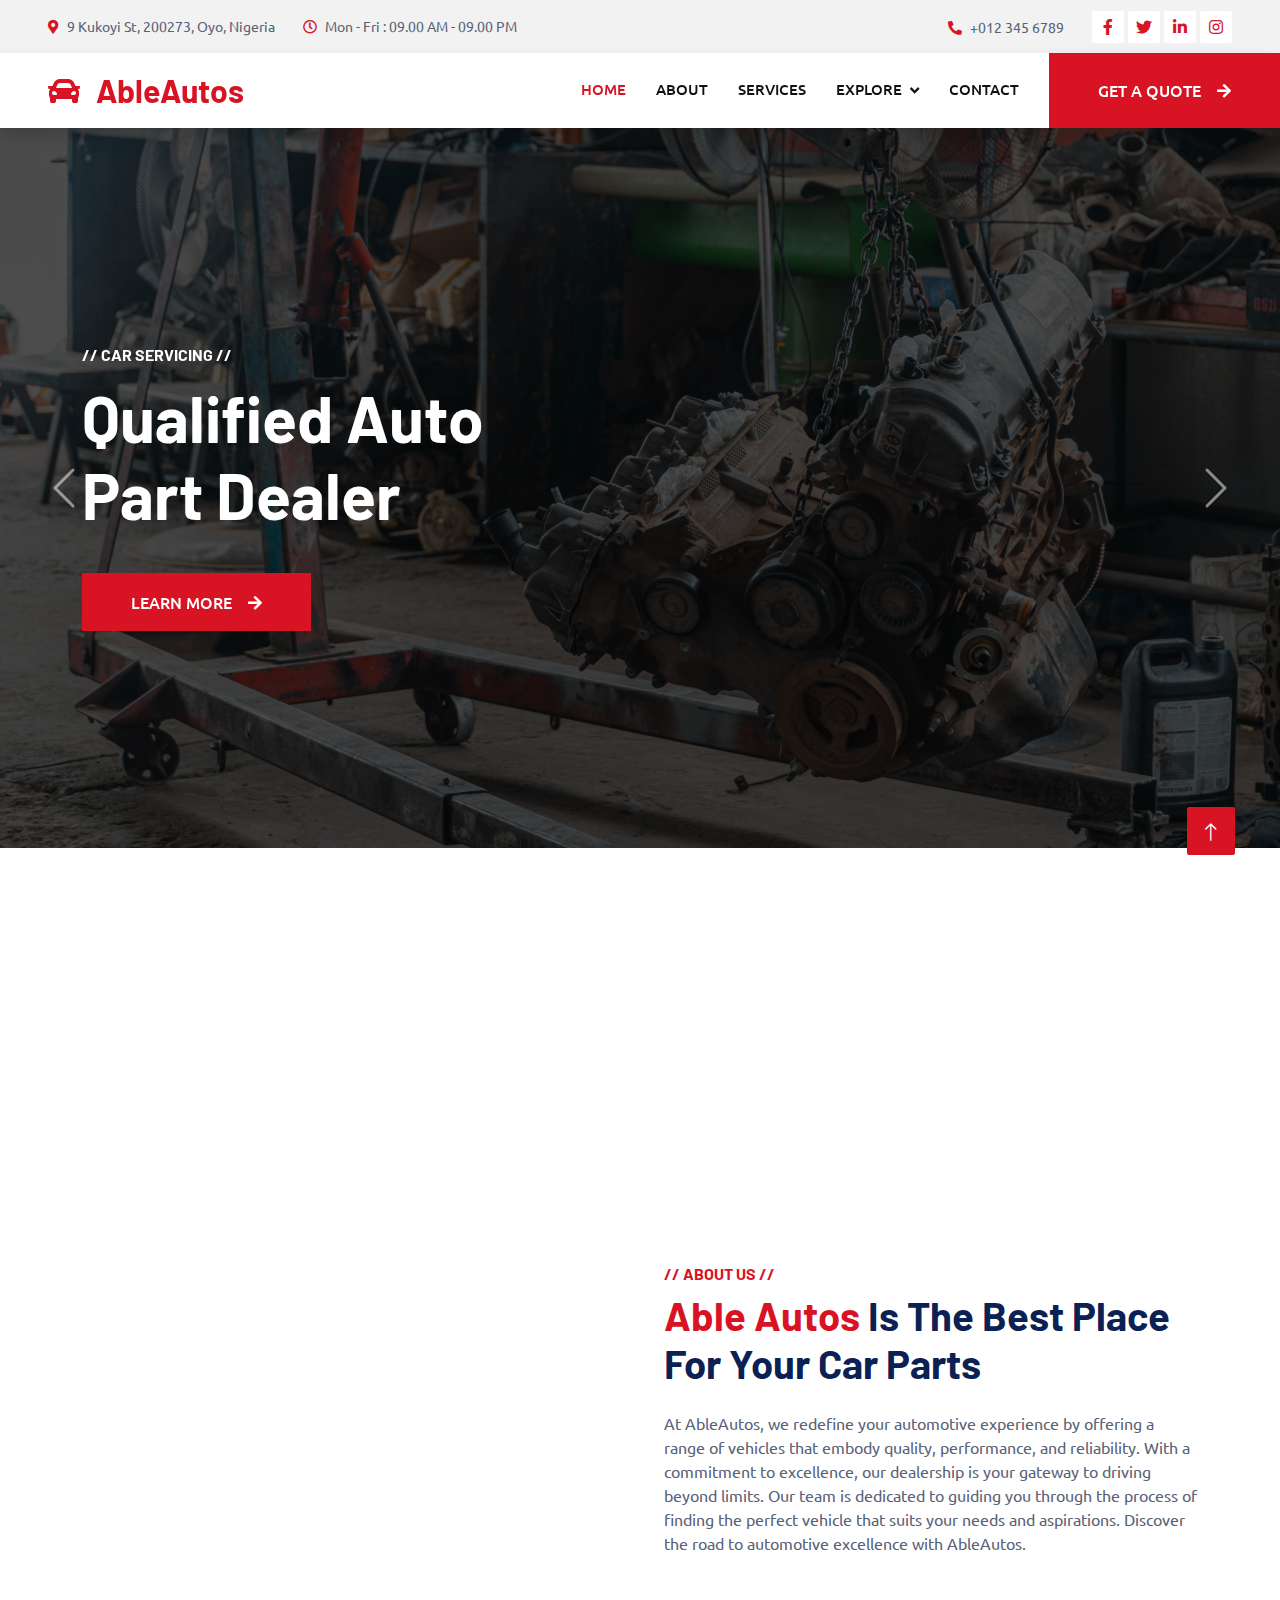
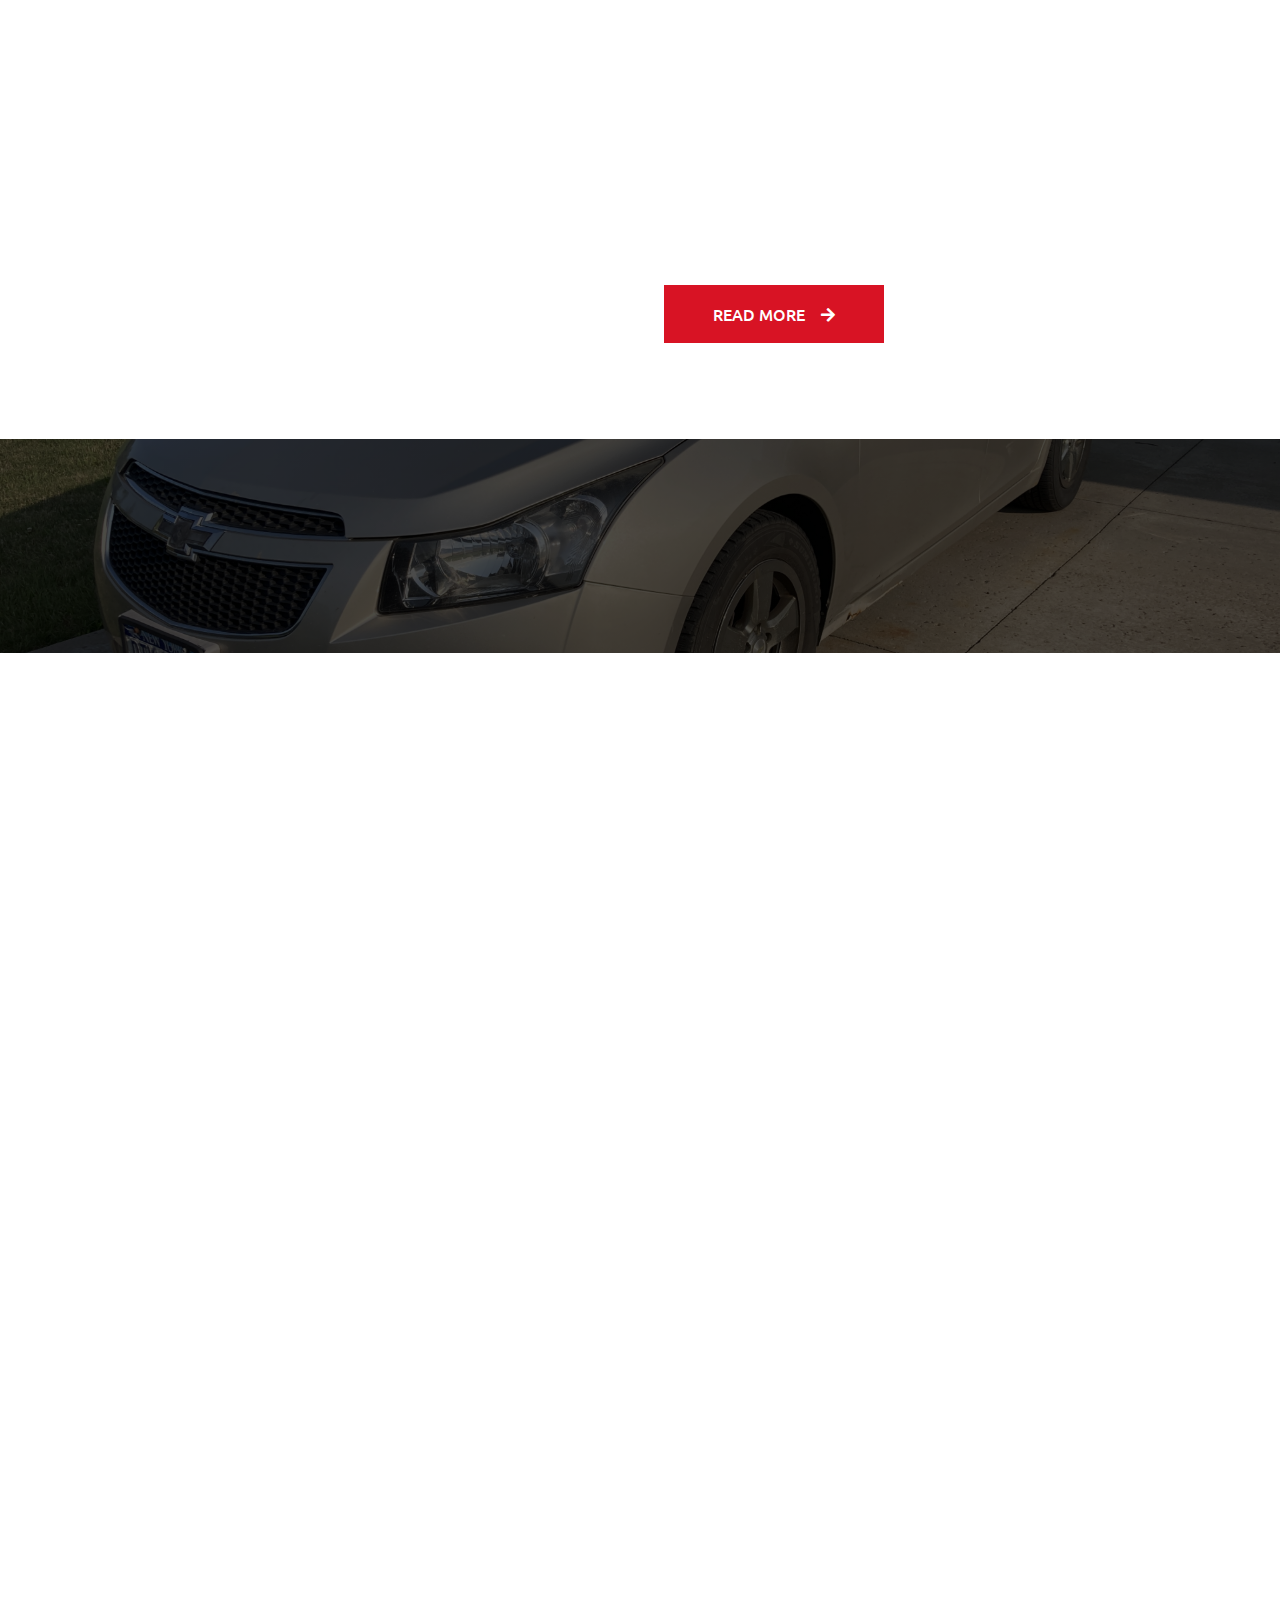
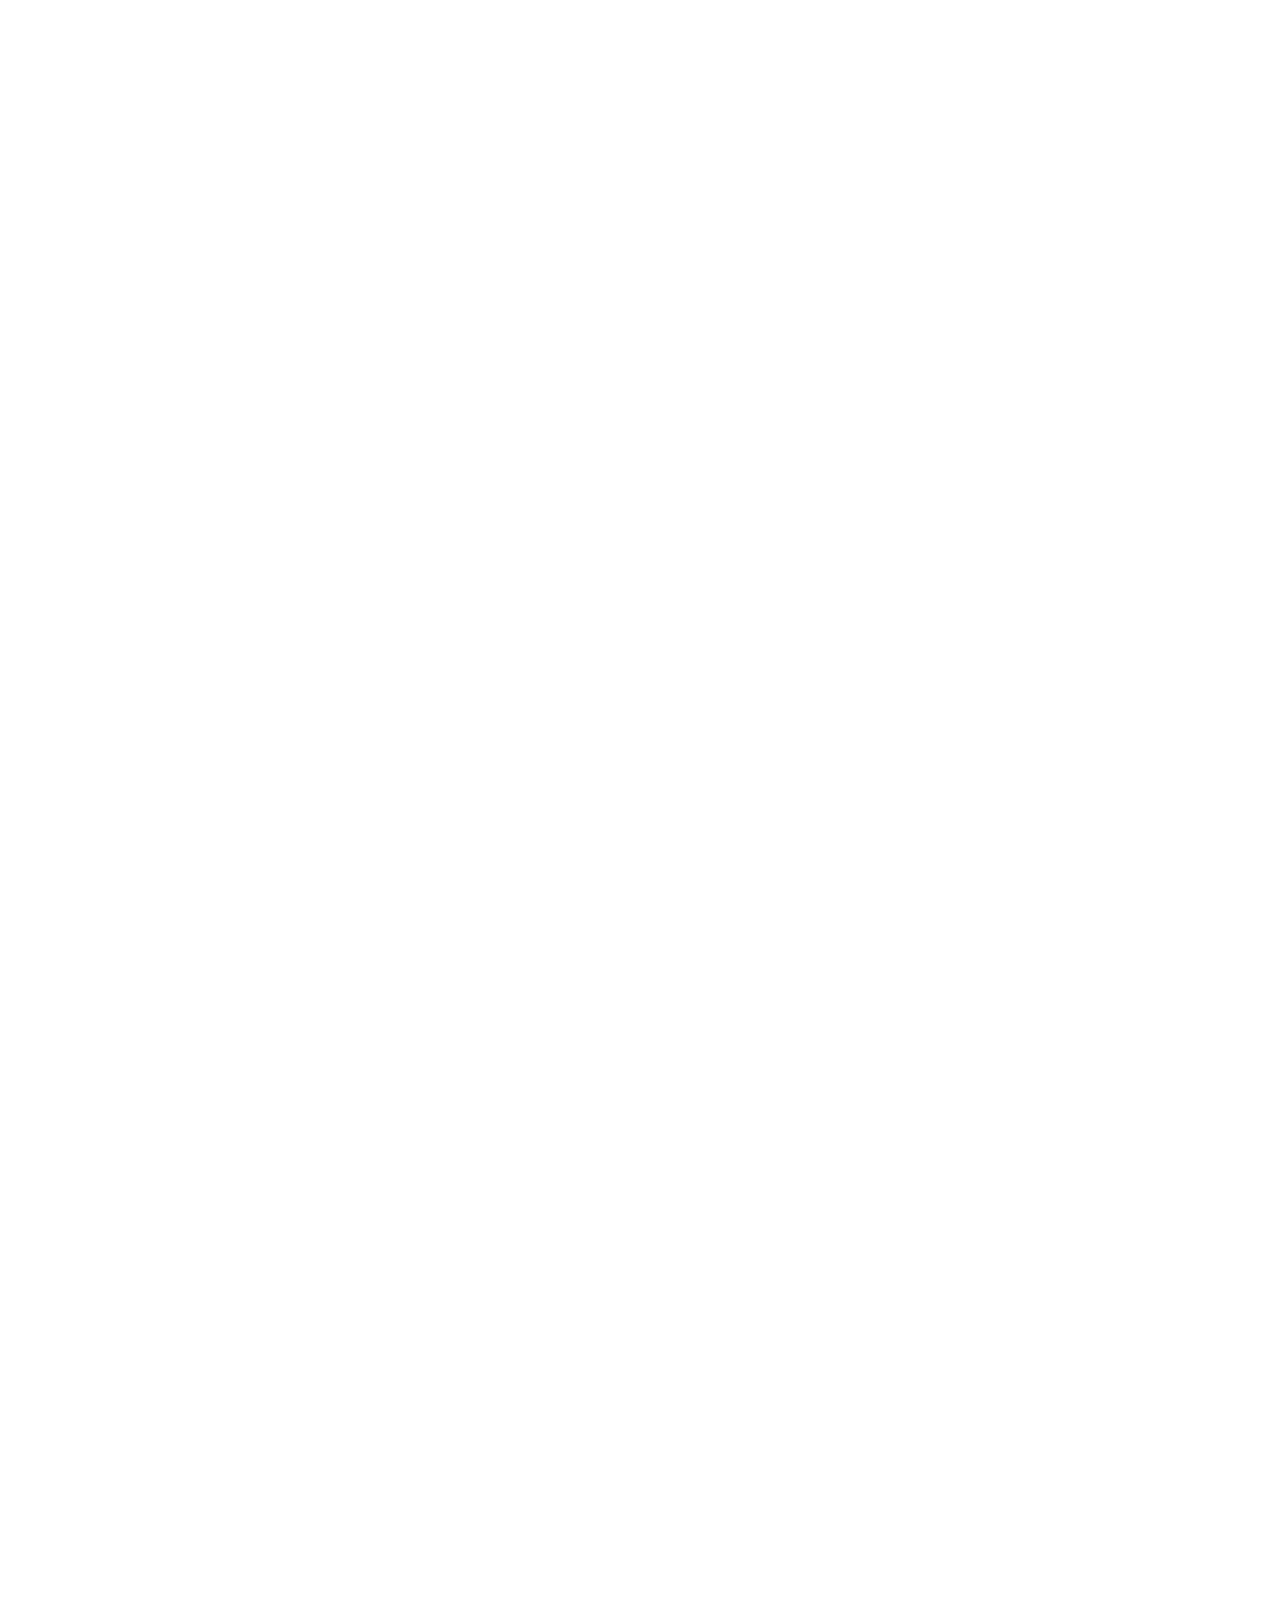
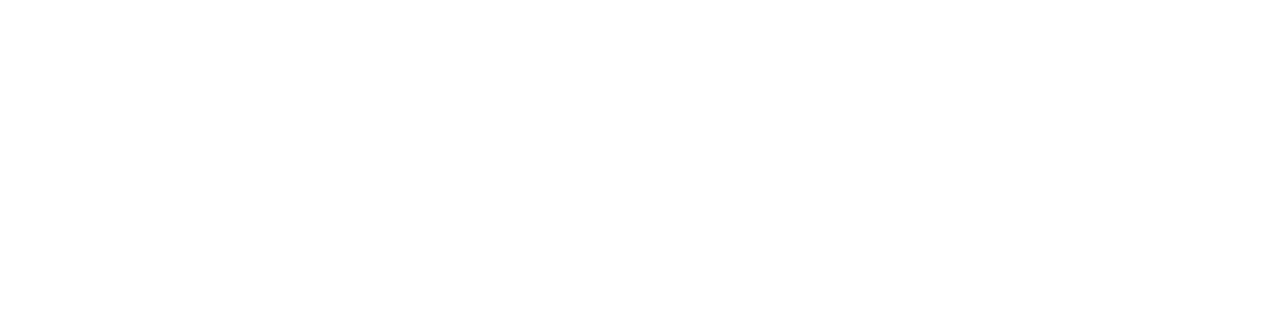
==== index.html @ c2cae6a2 "Changed Phone Number" ====
<!DOCTYPE html>
<html lang="en">

<head>
    <meta charset="utf-8">
    <title>AbleAutos</title>
    <meta content="width=device-width, initial-scale=1.0" name="viewport">
    <meta content="" name="keywords">
    <meta content="" name="description">

    <!-- Favicon -->
    <link href="img/favicon.ico" rel="icon">

    <!-- Google Web Fonts -->
    <link rel="preconnect" href="https://fonts.googleapis.com">
    <link rel="preconnect" href="https://fonts.gstatic.com" crossorigin>
    <link href="https://fonts.googleapis.com/css2?family=Barlow:wght@600;700&family=Ubuntu:wght@400;500&display=swap" rel="stylesheet"> 

    <!-- Icon Font Stylesheet -->
    <link href="https://cdnjs.cloudflare.com/ajax/libs/font-awesome/5.10.0/css/all.min.css" rel="stylesheet">
    <link href="https://cdn.jsdelivr.net/npm/bootstrap-icons@1.4.1/font/bootstrap-icons.css" rel="stylesheet">

    <!-- Libraries Stylesheet -->
    <link href="lib/animate/animate.min.css" rel="stylesheet">
    <link href="lib/owlcarousel/assets/owl.carousel.min.css" rel="stylesheet">
    <link href="lib/tempusdominus/css/tempusdominus-bootstrap-4.min.css" rel="stylesheet" />

    <!-- Customized Bootstrap Stylesheet -->
    <link href="css/bootstrap.min.css" rel="stylesheet">

    <!-- Template Stylesheet -->
    <link href="css/style.css" rel="stylesheet">
</head>

<body>
    <!-- Spinner Start -->
    <div id="spinner" class="show bg-white position-fixed translate-middle w-100 vh-100 top-50 start-50 d-flex align-items-center justify-content-center">
        <div class="spinner-border text-primary" style="width: 3rem; height: 3rem;" role="status">
            <span class="sr-only">Loading...</span>
        </div>
    </div>
    <!-- Spinner End -->


    <!-- Topbar Start -->
    <div class="container-fluid bg-light p-0">
        <div class="row gx-0 d-none d-lg-flex">
            <div class="col-lg-7 px-5 text-start">
                <div class="h-100 d-inline-flex align-items-center py-3 me-4">
                    <small class="fa fa-map-marker-alt text-primary me-2"></small>
                    <small>
9 Kukoyi St, 200273, Oyo, Nigeria</small>
                </div>
                <div class="h-100 d-inline-flex align-items-center py-3">
                    <small class="far fa-clock text-primary me-2"></small>
                    <small>Mon - Fri : 09.00 AM - 09.00 PM</small>
                </div>
            </div>
            <div class="col-lg-5 px-5 text-end">
                <div class="h-100 d-inline-flex align-items-center py-3 me-4">
                    <small class="fa fa-phone-alt text-primary me-2"></small>
                    <small>+012 345 6789</small>
                </div>
                <div class="h-100 d-inline-flex align-items-center">
                    <a class="btn btn-sm-square bg-white text-primary me-1" href=""><i class="fab fa-facebook-f"></i></a>
                    <a class="btn btn-sm-square bg-white text-primary me-1" href=""><i class="fab fa-twitter"></i></a>
                    <a class="btn btn-sm-square bg-white text-primary me-1" href=""><i class="fab fa-linkedin-in"></i></a>
                    <a class="btn btn-sm-square bg-white text-primary me-0" href=""><i class="fab fa-instagram"></i></a>
                </div>
            </div>
        </div>
    </div>
    <!-- Topbar End -->


    <!-- Navbar Start -->
    <nav class="navbar navbar-expand-lg bg-white navbar-light shadow sticky-top p-0">
        <a href="index.html" class="navbar-brand d-flex align-items-center px-4 px-lg-5">
            <h2 class="m-0 text-primary"><i class="fa fa-car me-3"></i>AbleAutos</h2>
        </a>
        <button type="button" class="navbar-toggler me-4" data-bs-toggle="collapse" data-bs-target="#navbarCollapse">
            <span class="navbar-toggler-icon"></span>
        </button>
        <div class="collapse navbar-collapse" id="navbarCollapse">
            <div class="navbar-nav ms-auto p-4 p-lg-0">
                <a href="index.html" class="nav-item nav-link active">Home</a>
                <a href="about.html" class="nav-item nav-link">About</a>
                <a href="service.html" class="nav-item nav-link">Services</a>
                <div class="nav-item dropdown">
                    <a href="#" class="nav-link dropdown-toggle" data-bs-toggle="dropdown">Explore</a>
                    <div class="dropdown-menu fade-up m-0">
                        <a href="booking.html" class="dropdown-item">Booking</a>
                        <a href="team.html" class="dropdown-item">Technicians</a>
                        <a href="testimonial.html" class="dropdown-item">Testimonial</a>
                   <!-- <a href="404.html" class="dropdown-item">404 Page</a> -->
                    </div>
                </div>
                <a href="contact.html" class="nav-item nav-link">Contact</a>
            </div>
            <a href="" class="btn btn-primary py-4 px-lg-5 d-none d-lg-block">Get A Quote<i class="fa fa-arrow-right ms-3"></i></a>
        </div>
    </nav>
    <!-- Navbar End -->


    <!-- Carousel Start -->
    <div class="container-fluid p-0 mb-5">
        <div id="header-carousel" class="carousel slide" data-bs-ride="carousel">
            <div class="carousel-inner">
                <div class="carousel-item active">
                    <img class="w-100" src="img/parts_bg.png" alt="Image">
                    <div class="carousel-caption d-flex align-items-center">
                        <div class="container">
                            <div class="row align-items-center justify-content-center justify-content-lg-start">
                                <div class="col-10 col-lg-7 text-center text-lg-start">
                                    <h6 class="text-white text-uppercase mb-3 animated slideInDown">// Car Servicing //</h6>
                                    <h1 class="display-3 text-white mb-4 pb-3 animated slideInDown">Qualified Auto <br>Part Dealer </h1>
                                    <a href="" class="btn btn-primary py-3 px-5 animated slideInDown">Learn More<i class="fa fa-arrow-right ms-3"></i></a>
                                </div>
                                <div class="col-lg-5 d-none d-lg-flex animated zoomIn">
                                    <!-- <img class="img-fluid" src="img/carousel-1.png" alt=""> -->
                                </div>
                            </div>
                        </div>
                    </div>
                </div>
                <div class="carousel-item">
                    <img class="w-100" src="img/carousel-bg-2.jpg" alt="Image">
                    <div class="carousel-caption d-flex align-items-center">
                        <div class="container">
                            <div class="row align-items-center justify-content-center justify-content-lg-start">
                                <div class="col-10 col-lg-7 text-center text-lg-start">
                                    <h6 class="text-white text-uppercase mb-3 animated slideInDown">// Car Servicing //</h6>
                                    <h1 class="display-3 text-white mb-4 pb-3 animated slideInDown">Get the Best <br> Parts Around Town</h1>
                                    <a href="" class="btn btn-primary py-3 px-5 animated slideInDown">Learn More<i class="fa fa-arrow-right ms-3"></i></a>
                                </div>
                                <div class="col-lg-5 d-none d-lg-flex animated zoomIn">
                                    <!-- <img class="img-fluid" src="img/carousel-2.png" alt=""> -->
                                </div>
                            </div>
                        </div>
                    </div>
                </div>
            </div>
            <button class="carousel-control-prev" type="button" data-bs-target="#header-carousel" data-bs-slide="prev">
                <span class="carousel-control-prev-icon" aria-hidden="true"></span>
                <span class="visually-hidden">Previous</span>
            </button>
            <button class="carousel-control-next" type="button" data-bs-target="#header-carousel"
                data-bs-slide="next">
                <span class="carousel-control-next-icon" aria-hidden="true"></span>
                <span class="visually-hidden">Next</span>
            </button>
        </div>
    </div>
    <!-- Carousel End -->


    <!-- Service Start -->
    <div class="container-xxl py-5">
        <div class="container">
            <div class="row g-4">
                <div class="col-lg-4 col-md-6 wow fadeInUp" data-wow-delay="0.1s">
                    <div class="d-flex py-5 px-4">
                        <i class="fa fa-certificate fa-3x text-primary flex-shrink-0"></i>
                        <div class="ps-4">
                            <h5 class="mb-3">Top-Quality Parts</h5>
                            <p>Top-quality parts curated for automotive excellence.</p>
                            <!-- <a class="text-secondary border-bottom" href="">Read More</a> -->
                        </div>
                    </div>
                </div>
                <div class="col-lg-4 col-md-6 wow fadeInUp" data-wow-delay="0.3s">
                    <div class="d-flex bg-light py-5 px-4">
                        <i class="fa fa-users-cog fa-3x text-primary flex-shrink-0"></i>
                        <div class="ps-4">
                            <h5 class="mb-3">Professional Craftsmen</h5>
                            <p>Professional craftsmen are dedicated to providing expert service</p>
                            <!-- <a class="text-secondary border-bottom" href="">Read More</a> -->
                        </div>
                    </div>
                </div>
                <div class="col-lg-4 col-md-6 wow fadeInUp" data-wow-delay="0.5s">
                    <div class="d-flex py-5 px-4">
                        <i class="fa fa-tools fa-3x text-primary flex-shrink-0"></i>
                        <div class="ps-4">
                            <h5 class="mb-3">Unparalleled Value</h5>
                            <p>Receive unparalleled value for all your automotive needs</p>
                            <!-- <a class="text-secondary border-bottom" href="">Read More</a> -->
                        </div>
                    </div>
                </div>
            </div>
        </div>
    </div>
    <!-- Service End -->


    <!-- About Start -->
    <div class="container-xxl py-5">
        <div class="container">
            <div class="row g-5">
                <div class="col-lg-6 pt-4" style="min-height: 400px;">
                    <div class="position-relative h-100 wow fadeIn" data-wow-delay="0.1s">
                        <img class="position-absolute img-fluid w-100 h-100" src="img/about.png" style="object-fit: cover;" alt="">
                        <!-- <div class="position-absolute top-0 end-0 mt-n4 me-n4 py-4 px-5" style="background: rgba(0, 0, 0, .08);">
                            <h1 class="display-4 text-white mb-0"> <span class="fs-4"> 10 Years</span></h1>
                            <h4 class="text-white">Experience</h4>
                        </div> -->
                    </div>
                </div>
                <div class="col-lg-6">
                    <h6 class="text-primary text-uppercase">// About Us //</h6>
                    <h1 class="mb-4"><span class="text-primary">Able Autos</span> Is The Best Place For Your Car Parts</h1>
                    <p class="mb-4">
                        At AbleAutos, we redefine your automotive experience by offering a range of vehicles that embody quality,
                         performance, and reliability. With a commitment to excellence, our dealership is your gateway to driving
                          beyond limits. Our team is dedicated to guiding you through the process of finding the perfect vehicle 
                          that suits your needs and aspirations. 
                        Discover the road to automotive excellence with AbleAutos.
                    </p>
                    <div class="row g-4 mb-3 pb-3">
                        <div class="col-12 wow fadeIn" data-wow-delay="0.1s">
                            <div class="d-flex">
                                <div class="bg-light d-flex flex-shrink-0 align-items-center justify-content-center mt-1" style="width: 45px; height: 45px;">
                                    <span class="fw-bold text-secondary">01</span>
                                </div>
                                <div class="ps-3">
                                    <h6>AbleAutos: Where Quality Meets Performance</h6>
                                    <span>At AbleAutos, we're the intersection where exceptional quality seamlessly blends with high-performance vehicles</span>
                                </div>
                            </div>
                        </div>
                        <div class="col-12 wow fadeIn" data-wow-delay="0.3s">
                            <div class="d-flex">
                                <div class="bg-light d-flex flex-shrink-0 align-items-center justify-content-center mt-1" style="width: 45px; height: 45px;">
                                    <span class="fw-bold text-secondary">02</span>
                                </div>
                                <div class="ps-3">
                                    <h6>Experience Automotive Ingenuity at AbleAutos</h6>
                                    <span>Discover unparalleled automotive ingenuity and innovation when you choose AbleAutos</span>
                                </div>
                            </div>
                        </div>
                        <div class="col-12 wow fadeIn" data-wow-delay="0.5s">
                            <div class="d-flex">
                                <div class="bg-light d-flex flex-shrink-0 align-items-center justify-content-center mt-1" style="width: 45px; height: 45px;">
                                    <span class="fw-bold text-secondary">03</span>
                                </div>
                                <div class="ps-3">
                                    <h6>Drive Beyond Limits with AbleAutos</h6>
                                    <span>Elevate your driving experience and transcend boundaries with AbleAutos by your side.</span>
                                </div>
                            </div>
                        </div>
                    </div>
                    <a href="./service.html" class="btn btn-primary py-3 px-5">Read More<i class="fa fa-arrow-right ms-3"></i></a>
                </div>
            </div>
        </div>
    </div>
    <!-- About End -->


    <!-- Fact Start -->
    <div class="container-fluid fact bg-dark my-5 py-5">
        <div class="container">
            <div class="row g-4">
                <div class="col-md- 6 col-lg-3 text-center wow fadeIn" data-wow-delay="0.1s">
                    <i class="fa fa-check fa-2x text-white mb-3"></i>
                    <h2 class="text-white mb-2" data-toggle="counter-up">10</h2>
                    <p class="text-white mb-0">Years Experience</p>
                </div>
                <div class="col-md-6 col-lg-3 text-center wow fadeIn" data-wow-delay="0.3s">
                    <i class="fa fa-users-cog fa-2x text-white mb-3"></i>
                    <h2 class="text-white mb-2" data-toggle="counter-up">4</h2>
                    <p class="text-white mb-0">Expert Technicians</p>
                </div>
                <div class="col-md-6 col-lg-3 text-center wow fadeIn" data-wow-delay="0.5s">
                    <i class="fa fa-users fa-2x text-white mb-3"></i>
                    <h2 class="text-white mb-2" data-toggle="counter-up">234</h2>
                    <p class="text-white mb-0">Satisfied Clients</p>
                </div>
                <div class="col-md-6 col-lg-3 text-center wow fadeIn" data-wow-delay="0.7s">
                    <i class="fa fa-car fa-2x text-white mb-3"></i>
                    <h2 class="text-white mb-2" data-toggle="counter-up">200</h2>
                    <p class="text-white mb-0">Available Parts</p>
                </div>
            </div>
        </div>
    </div>
    <!-- Fact End -->


    <!-- Service Start -->
    <div class="container-xxl service py-5">
        <div class="container">
            <div class="text-center wow fadeInUp" data-wow-delay="0.1s">
                <h6 class="text-primary text-uppercase">// Our Services //</h6>
                <h1 class="mb-5">Explore Our Services</h1>
            </div>
            <div class="row g-4 wow fadeInUp" data-wow-delay="0.3s">
                <div class="col-lg-4">
                    <div class="nav w-100 nav-pills me-4">
                        <button class="nav-link w-100 d-flex align-items-center text-start p-4 mb-4 active" data-bs-toggle="pill" data-bs-target="#tab-pane-1" type="button">
                            <i class="fa fa-car-side fa-2x me-3"></i>
                            <h4 class="m-0">Comprehensive Parts Inventory</h4>
                        </button>
                        <button class="nav-link w-100 d-flex align-items-center text-start p-4 mb-4" data-bs-toggle="pill" data-bs-target="#tab-pane-2" type="button">
                            <i class="fa fa-car fa-2x me-3"></i>
                            <h4 class="m-0">Expert Consultation</h4>
                        </button>
                        <button class="nav-link w-100 d-flex align-items-center text-start p-4 mb-4" data-bs-toggle="pill" data-bs-target="#tab-pane-3" type="button">
                            <i class="fa fa-cog fa-2x me-3"></i>
                            <h4 class="m-0">Fast and Reliable Delivery</h4>
                        </button>
                        <button class="nav-link w-100 d-flex align-items-center text-start p-4 mb-0" data-bs-toggle="pill" data-bs-target="#tab-pane-4" type="button">
                            <i class="fa fa-oil-can fa-2x me-3"></i>
                            <h4 class="m-0">Installation Support</h4>
                        </button>
                    </div>
                </div>
                <div class="col-lg-8">
                    <div class="tab-content w-100">
                        <div class="tab-pane fade show active" id="tab-pane-1">
                            <div class="row g-4">
                                <div class="col-md-6" style="min-height: 350px;">
                                    <div class="position-relative h-100">
                                        <img class="position-absolute img-fluid w-100 h-100" src="img/service-1.jpg"
                                            style="object-fit: cover;" alt="">
                                    </div>
                                </div>
                                <div class="col-md-6">
                                    <h3 class="mb-3">Over 10 years Dealing with Comprehensive Auto Parts</h3>
                                    <p><i class="fa fa-check text-success me-3"></i>Wide range of auto parts available for various makes and models.
                                        
                                        </p>
                                    <p><i class="fa fa-check text-success me-3"></i>Quality-tested components to ensure reliability and performance.
                                  </p>
                                    <p><i class="fa fa-check text-success me-3"></i>      Accessories and replacement parts to meet diverse automotive needs.</p>
                                    <a href="" class="btn btn-primary py-3 px-5 mt-3">Read More<i class="fa fa-arrow-right ms-3"></i></a>
                                </div>
                            </div>
                        </div>
                        <div class="tab-pane fade" id="tab-pane-2">
                            <div class="row g-4">
                                <div class="col-md-6" style="min-height: 350px;">
                                    <div class="position-relative h-100">
                                        <img class="position-absolute img-fluid w-100 h-100" src="img/service-2.jpg"
                                            style="object-fit: cover;" alt="">
                                    </div>
                                </div>
                                <div class="col-md-6">
                                    <h3 class="mb-3">Over 10 Years Of Experience In Auto Servicing</h3>
                                    
                                    <p><i class="fa fa-check text-success me-3"></i>Knowledgeable staff ready to assist in choosing the right parts</p>
                                    <p><i class="fa fa-check text-success me-3"></i>Personalized recommendations based on your vehicle and requirements.</p>
                                    <p><i class="fa fa-check text-success me-3"></i>Clear explanations to help you make informed decisions.</p>
                                    <a href="" class="btn btn-primary py-3 px-5 mt-3">Read More<i class="fa fa-arrow-right ms-3"></i></a>
                                </div>
                            </div>
                        </div>
                        <div class="tab-pane fade" id="tab-pane-3">
                            <div class="row g-4">
                                <div class="col-md-6" style="min-height: 350px;">
                                    <div class="position-relative h-100">
                                        <img class="position-absolute img-fluid w-100 h-100" src="img/service-3.jpg"
                                            style="object-fit: cover;" alt="">
                                    </div>
                                </div>
                                <div class="col-md-6">
                                    <h3 class="mb-3">Best and Reliable Delivery Services</h3>
                                  
                                    <p><i class="fa fa-check text-success me-3"></i>Swift and efficient order processing for minimal wait times.</p>
                                    <p><i class="fa fa-check text-success me-3"></i> Secure packaging to ensure parts arrive in pristine condition.</p>
                                    <p><i class="fa fa-check text-success me-3"></i>Multiple delivery options to suit your convenience.</p>
                                    <a href="" class="btn btn-primary py-3 px-5 mt-3">Read More<i class="fa fa-arrow-right ms-3"></i></a>
                                </div>
                            </div>
                        </div>
                        <div class="tab-pane fade" id="tab-pane-4">
                            <div class="row g-4">
                                <div class="col-md-6" style="min-height: 350px;">
                                    <div class="position-relative h-100">
                                        <img class="position-absolute img-fluid w-100 h-100" src="img/service-4.jpg"
                                            style="object-fit: cover;" alt="">
                                    </div>
                                </div>
                                <div class="col-md-6">
                                    <h3 class="mb-3">Get Access to Skilled Technicians For Easily Installation</h3>

                                    <p><i class="fa fa-check text-success me-3"></i>Access to skilled technicians for accurate part installation.</p>
                                    <p><i class="fa fa-check text-success me-3"></i>Guidance on proper installation techniques to ensure functionality.</p>
                                    <p><i class="fa fa-check text-success me-3"></i>Troubleshooting assistance to address any installation-related issues.</p>
                                    <a href="" class="btn btn-primary py-3 px-5 mt-3">Read More<i class="fa fa-arrow-right ms-3"></i></a>
                                </div>
                            </div>
                        </div>
                    </div>
                </div>
            </div>
        </div>
    </div>
    <!-- Service End -->


    <!-- Booking Start -->
    <div class="container-fluid bg-secondary booking my-5 wow fadeInUp" data-wow-delay="0.1s">
        <div class="container">
            <div class="row gx-5">
                <div class="col-lg-6 py-5">
                    <div class="py-5">
                        <h1 class="text-white mb-4">Distinguished Auto Parts Shop</h1>
                        <p class="text-white mb-0">Welcome to our distinguished auto parts shop, where your vehicle's needs meet unmatched quality and expertise. Explore a comprehensive selection of top-tier components that ensure peak performance and reliability. Our knowledgeable team is dedicated to providing personalized assistance, guiding you toward the perfect parts solutions for your automotive requirements. Elevate your driving experience with our exceptional products and service.</p>
                    </div>
                </div>
                <div class="col-lg-6">
                    <div class="bg-primary h-100 d-flex flex-column justify-content-center text-center p-5 wow zoomIn" data-wow-delay="0.6s">
                        <h1 class="text-white mb-4">Contact Us</h1>
                        <form>
                            <div class="row g-3">
                                <div class="col-12 col-sm-6">
                                    <input type="text" class="form-control border-0" placeholder="Your Name" style="height: 55px;">
                                </div>
                                <div class="col-12 col-sm-6">
                                    <input type="email" class="form-control border-0" placeholder="Your Email" style="height: 55px;">
                                </div>
                                
                                <div class="col-12">
                                    <textarea class="form-control border-0" placeholder="Special Request"></textarea>
                                </div>
                                <div class="col-12">
                                    <button class="btn btn-secondary w-100 py-3" type="submit">Contact Now</button>
                                </div>
                            </div>
                        </form>
                    </div>
                </div>
            </div>
        </div>
    </div>
    <!-- Booking End -->


    <!-- Team Start -->
    <div class="container-xxl py-5">
        <div class="container">
            <div class="text-center wow fadeInUp" data-wow-delay="0.1s">
                <h6 class="text-primary text-uppercase">// Our Technicians //</h6>
                <h1 class="mb-5">Our Expert Technicians</h1>
            </div>
            <div class="row g-4">
                <div class="col-lg-3 col-md-6 wow fadeInUp" data-wow-delay="0.1s">
                    <div class="team-item">
                        <div class="position-relative overflow-hidden">
                            <img class="img-fluid" src="img/team-1.jpg" alt="">
                            <div class="team-overlay position-absolute start-0 top-0 w-100 h-100">
                                <a class="btn btn-square mx-1" href=""><i class="fab fa-facebook-f"></i></a>
                                <a class="btn btn-square mx-1" href=""><i class="fab fa-twitter"></i></a>
                                <a class="btn btn-square mx-1" href=""><i class="fab fa-instagram"></i></a>
                            </div>
                        </div>
                        <div class="bg-light text-center p-4">
                            <h5 class="fw-bold mb-0">Full Name</h5>
                            <small>Designation</small>
                        </div>
                    </div>
                </div>
                <div class="col-lg-3 col-md-6 wow fadeInUp" data-wow-delay="0.3s">
                    <div class="team-item">
                        <div class="position-relative overflow-hidden">
                            <img class="img-fluid" src="img/team-2.jpg" alt="">
                            <div class="team-overlay position-absolute start-0 top-0 w-100 h-100">
                                <a class="btn btn-square mx-1" href=""><i class="fab fa-facebook-f"></i></a>
                                <a class="btn btn-square mx-1" href=""><i class="fab fa-twitter"></i></a>
                                <a class="btn btn-square mx-1" href=""><i class="fab fa-instagram"></i></a>
                            </div>
                        </div>
                        <div class="bg-light text-center p-4">
                            <h5 class="fw-bold mb-0">Full Name</h5>
                            <small>Designation</small>
                        </div>
                    </div>
                </div>
                <div class="col-lg-3 col-md-6 wow fadeInUp" data-wow-delay="0.5s">
                    <div class="team-item">
                        <div class="position-relative overflow-hidden">
                            <img class="img-fluid" src="img/team-3.jpg" alt="">
                            <div class="team-overlay position-absolute start-0 top-0 w-100 h-100">
                                <a class="btn btn-square mx-1" href=""><i class="fab fa-facebook-f"></i></a>
                                <a class="btn btn-square mx-1" href=""><i class="fab fa-twitter"></i></a>
                                <a class="btn btn-square mx-1" href=""><i class="fab fa-instagram"></i></a>
                            </div>
                        </div>
                        <div class="bg-light text-center p-4">
                            <h5 class="fw-bold mb-0">Full Name</h5>
                            <small>Designation</small>
                        </div>
                    </div>
                </div>
                <div class="col-lg-3 col-md-6 wow fadeInUp" data-wow-delay="0.7s">
                    <div class="team-item">
                        <div class="position-relative overflow-hidden">
                            <img class="img-fluid" src="img/team-4.jpg" alt="">
                            <div class="team-overlay position-absolute start-0 top-0 w-100 h-100">
                                <a class="btn btn-square mx-1" href=""><i class="fab fa-facebook-f"></i></a>
                                <a class="btn btn-square mx-1" href=""><i class="fab fa-twitter"></i></a>
                                <a class="btn btn-square mx-1" href=""><i class="fab fa-instagram"></i></a>
                            </div>
                        </div>
                        <div class="bg-light text-center p-4">
                            <h5 class="fw-bold mb-0">Full Name</h5>
                            <small>Designation</small>
                        </div>
                    </div>
                </div>
            </div>
        </div>
    </div>
    <!-- Team End -->


    <!-- Testimonial Start -->
    <div class="container-xxl py-5 wow fadeInUp" data-wow-delay="0.1s">
        <div class="container">
            <div class="text-center">
                <h6 class="text-primary text-uppercase">// Testimonial //</h6>
                <h1 class="mb-5">Our Clients Say!</h1>
            </div>
            <div class="owl-carousel testimonial-carousel position-relative">
                <div class="testimonial-item text-center">
                    <img class="bg-light rounded-circle p-2 mx-auto mb-3" src="img/testimonial-1.jpg" style="width: 80px; height: 80px;">
                    <h5 class="mb-0">Client Name</h5>
                    <p>Profession</p>
                    <div class="testimonial-text bg-light text-center p-4">
                    <p class="mb-0">Tempor erat elitr rebum at clita. Diam dolor diam ipsum sit diam amet diam et eos. Clita erat ipsum et lorem et sit.</p>
                    </div>
                </div>
                <div class="testimonial-item text-center">
                    <img class="bg-light rounded-circle p-2 mx-auto mb-3" src="img/testimonial-2.jpg" style="width: 80px; height: 80px;">
                    <h5 class="mb-0">Client Name</h5>
                    <p>Profession</p>
                    <div class="testimonial-text bg-light text-center p-4">
                    <p class="mb-0">Tempor erat elitr rebum at clita. Diam dolor diam ipsum sit diam amet diam et eos. Clita erat ipsum et lorem et sit.</p>
                    </div>
                </div>
                <div class="testimonial-item text-center">
                    <img class="bg-light rounded-circle p-2 mx-auto mb-3" src="img/testimonial-3.jpg" style="width: 80px; height: 80px;">
                    <h5 class="mb-0">Client Name</h5>
                    <p>Profession</p>
                    <div class="testimonial-text bg-light text-center p-4">
                    <p class="mb-0">Tempor erat elitr rebum at clita. Diam dolor diam ipsum sit diam amet diam et eos. Clita erat ipsum et lorem et sit.</p>
                    </div>
                </div>
                <div class="testimonial-item text-center">
                    <img class="bg-light rounded-circle p-2 mx-auto mb-3" src="img/testimonial-4.jpg" style="width: 80px; height: 80px;">
                    <h5 class="mb-0">Client Name</h5>
                    <p>Profession</p>
                    <div class="testimonial-text bg-light text-center p-4">
                    <p class="mb-0">Tempor erat elitr rebum at clita. Diam dolor diam ipsum sit diam amet diam et eos. Clita erat ipsum et lorem et sit.</p>
                    </div>
                </div>
            </div>
        </div>
    </div>
    <!-- Testimonial End -->


    <!-- Footer Start -->
    <div class="container-fluid bg-dark text-light footer pt-5 mt-5 wow fadeIn" data-wow-delay="0.1s">
        <div class="container py-5">
            <div class="row g-5">
                <div class="col-lg-3 col-md-6">
                    <h4 class="text-light mb-4">Address</h4>
                    <p class="mb-2"><i class="fa fa-map-marker-alt me-3"></i>
9 Kukoyi St, 200273, Oyo, Nigeria</p>
                    <p class="mb-2"><i class="fa fa-phone-alt me-3"></i>+234 901 794 35</p>
                    <p class="mb-2"><i class="fa fa-envelope me-3"></i>
ableautos02@gmail.com</p>
                    <div class="d-flex pt-2">
                        <a class="btn btn-outline-light btn-social" href=""><i class="fab fa-twitter"></i></a>
                        <a class="btn btn-outline-light btn-social" href=""><i class="fab fa-facebook-f"></i></a>
                        <a class="btn btn-outline-light btn-social" href=""><i class="fab fa-youtube"></i></a>
                        <a class="btn btn-outline-light btn-social" href=""><i class="fab fa-linkedin-in"></i></a>
                    </div>
                </div>
                <div class="col-lg-3 col-md-6">
                    <h4 class="text-light mb-4">Opening Hours</h4>
                    <h6 class="text-light">
Monday - Saturday:</h6>
                    <p class="mb-4">09.00 AM - 09.00 PM</p>
                    <h6 class="text-light">
Sunday:</h6>
                    <p class="mb-0">
12.00PM - 4:00PM</p>
                </div>
                <div class="col-lg-3 col-md-6">
                    <h4 class="text-light mb-4">Services</h4>
                    <a class="btn btn-link" href="">Comprehensive Parts Inventory>
                    <a class="btn btn-link" href="">Expert Consultation</a>
                    <a class="btn btn-link" href="">Fast and Reliable Delivery</a>
                    <a class="btn btn-link" href="">Installation Support</a>
                </div>
                <div class="col-lg-3 col-md-6">
                    <h4 class="text-light mb-4">Contact</h4>
                    <p>Easily send us a message here</p>
                    <div class="position-relative mx-auto" style="max-width: 400px;">
                        <input class="form-control border-0 w-100 py-3 ps-4 pe-5" type="text" placeholder="Your email">
                        <button type="button" class="btn btn-primary py-2 position-absolute top-0 end-0 mt-2 me-2">Send</button>
                    </div>
                </div>
            </div>
        </div>
        <div class="container">
            <div class="copyright">
                <div class="row">
                    <div class="col-md-6 text-center text-md-start mb-3 mb-md-0">
                        &copy; <a class="border-bottom" href="#">AbleAutos</a>, All Right Reserved.

                        <!--/*** This template is free as long as you keep the footer author’s credit link/attribution link/backlink. If you'd like to use the template without the footer author’s credit link/attribution link/backlink, you can purchase the Credit Removal License from "https://github.com/covenantcodescredit-removal". Thank you for your support. ***/-->
                        Designed By <a class="border-bottom" href="https://github.com/covenantcodes">covenantcodes</a>
                    </div>
                    <div class="col-md-6 text-center text-md-end">
                        <div class="footer-menu">
                            <a href="">Home</a>
                            <a href="">Cookies</a>
                            <a href="">Help</a>
                            <a href="">FAQs</a>
                        </div>
                    </div>
                </div>
            </div>
        </div>
    </div>
    <!-- Footer End -->


    <!-- Back to Top -->
    <a href="#" class="btn btn-lg btn-primary btn-lg-square back-to-top"><i class="bi bi-arrow-up"></i></a>


    <!-- JavaScript Libraries -->
    <script src="https://code.jquery.com/jquery-3.4.1.min.js"></script>
    <script src="https://cdn.jsdelivr.net/npm/bootstrap@5.0.0/dist/js/bootstrap.bundle.min.js"></script>
    <script src="lib/wow/wow.min.js"></script>
    <script src="lib/easing/easing.min.js"></script>
    <script src="lib/waypoints/waypoints.min.js"></script>
    <script src="lib/counterup/counterup.min.js"></script>
    <script src="lib/owlcarousel/owl.carousel.min.js"></script>
    <script src="lib/tempusdominus/js/moment.min.js"></script>
    <script src="lib/tempusdominus/js/moment-timezone.min.js"></script>
    <script src="lib/tempusdominus/js/tempusdominus-bootstrap-4.min.js"></script>

    <!-- Template Javascript -->
    <script src="js/main.js"></script>
</body>

</html>
---- css/style.css ----
/********** Template CSS **********/
:root {
    --primary: #D81324;
    --secondary: #0B2154;
    --light: #F2F2F2;
    --dark: #111111;
}

.fw-medium {
    font-weight: 600 !important;
}

.back-to-top {
    position: fixed;
    display: none;
    right: 45px;
    bottom: 45px;
    z-index: 99;
}


/*** Spinner ***/
#spinner {
    opacity: 0;
    visibility: hidden;
    transition: opacity .5s ease-out, visibility 0s linear .5s;
    z-index: 99999;
}

#spinner.show {
    transition: opacity .5s ease-out, visibility 0s linear 0s;
    visibility: visible;
    opacity: 1;
}


/*** Button ***/
.btn {
    font-weight: 500;
    text-transform: uppercase;
    transition: .5s;
}

.btn.btn-primary,
.btn.btn-secondary {
    color: #FFFFFF;
}

.btn-square {
    width: 38px;
    height: 38px;
}

.btn-sm-square {
    width: 32px;
    height: 32px;
}

.btn-lg-square {
    width: 48px;
    height: 48px;
}

.btn-square,
.btn-sm-square,
.btn-lg-square {
    padding: 0;
    display: flex;
    align-items: center;
    justify-content: center;
    font-weight: normal;
    border-radius: 2px;
}


/*** Navbar ***/
.navbar .dropdown-toggle::after {
    border: none;
    content: "\f107";
    font-family: "Font Awesome 5 Free";
    font-weight: 900;
    vertical-align: middle;
    margin-left: 8px;
}

.navbar-light .navbar-nav .nav-link {
    margin-right: 30px;
    padding: 25px 0;
    color: #FFFFFF;
    font-size: 15px;
    text-transform: uppercase;
    outline: none;
}

.navbar-light .navbar-nav .nav-link:hover,
.navbar-light .navbar-nav .nav-link.active {
    color: var(--primary);
}

@media (max-width: 991.98px) {
    .navbar-light .navbar-nav .nav-link  {
        margin-right: 0;
        padding: 10px 0;
    }

    .navbar-light .navbar-nav {
        border-top: 1px solid #EEEEEE;
    }
}

.navbar-light .navbar-brand,
.navbar-light a.btn {
    height: 75px;
}

.navbar-light .navbar-nav .nav-link {
    color: var(--dark);
    font-weight: 500;
}

.navbar-light.sticky-top {
    top: -100px;
    transition: .5s;
}

@media (min-width: 992px) {
    .navbar .nav-item .dropdown-menu {
        display: block;
        border: none;
        margin-top: 0;
        top: 150%;
        opacity: 0;
        visibility: hidden;
        transition: .5s;
    }

    .navbar .nav-item:hover .dropdown-menu {
        top: 100%;
        visibility: visible;
        transition: .5s;
        opacity: 1;
    }
}


/*** Header ***/
.carousel-caption {
    top: 0;
    left: 0;
    right: 0;
    bottom: 0;
    background: rgba(0, 0, 0, .7);
    z-index: 1;
}

.carousel-control-prev,
.carousel-control-next {
    width: 10%;
}

.carousel-control-prev-icon,
.carousel-control-next-icon {
    width: 3rem;
    height: 3rem;
}

@media (max-width: 768px) {
    #header-carousel .carousel-item {
        position: relative;
        min-height: 450px;
    }
    
    #header-carousel .carousel-item img {
        position: absolute;
        width: 100%;
        height: 100%;
        object-fit: cover;
    }
}

.page-header {
    background-position: center center;
    background-repeat: no-repeat;
    background-size: cover;
}

.page-header-inner {
    background: rgba(0, 0, 0, .7);
}

.breadcrumb-item + .breadcrumb-item::before {
    color: var(--light);
}


/*** Facts ***/
.fact {
    background: linear-gradient(rgba(0, 0, 0, .7), rgba(0, 0, 0, .7)), url(../img/bgnum.png);
    background-position: center center;
    background-repeat: no-repeat;
    background-size: cover;
}


/*** Service ***/
.service .nav .nav-link {
    background: var(--light);
    transition: .5s;
}

.service .nav .nav-link.active {
    background: var(--primary);
}

.service .nav .nav-link.active h4 {
    color: #FFFFFF !important;
}


/*** Booking ***/
.booking {
    background: linear-gradient(rgba(0, 0, 0, .7), rgba(0, 0, 0, .7)), url(../img/carousel-bg-2.jpg) center center no-repeat;
    background-size: cover;
}

.bootstrap-datetimepicker-widget.bottom {
    top: auto !important;
}

.bootstrap-datetimepicker-widget .table * {
    border-bottom-width: 0px;
}

.bootstrap-datetimepicker-widget .table th {
    font-weight: 500;
}

.bootstrap-datetimepicker-widget.dropdown-menu {
    padding: 10px;
    border-radius: 2px;
}

.bootstrap-datetimepicker-widget table td.active,
.bootstrap-datetimepicker-widget table td.active:hover {
    background: var(--primary);
}

.bootstrap-datetimepicker-widget table td.today::before {
    border-bottom-color: var(--primary);
}


/*** Team ***/
.team-item .team-overlay {
    display: flex;
    align-items: center;
    justify-content: center;
    background: var(--primary);
    transform: scale(0);
    transition: .5s;
}

.team-item:hover .team-overlay {
    transform: scale(1);
}

.team-item .team-overlay .btn {
    color: var(--primary);
    background: #FFFFFF;
}

.team-item .team-overlay .btn:hover {
    color: #FFFFFF;
    background: var(--secondary)
}


/*** Testimonial ***/
.testimonial-carousel .owl-item .testimonial-text,
.testimonial-carousel .owl-item.center .testimonial-text * {
    transition: .5s;
}

.testimonial-carousel .owl-item.center .testimonial-text {
    background: var(--primary) !important;
}

.testimonial-carousel .owl-item.center .testimonial-text * {
    color: #FFFFFF !important;
}

.testimonial-carousel .owl-dots {
    margin-top: 24px;
    display: flex;
    align-items: flex-end;
    justify-content: center;
}

.testimonial-carousel .owl-dot {
    position: relative;
    display: inline-block;
    margin: 0 5px;
    width: 15px;
    height: 15px;
    border: 1px solid #CCCCCC;
    transition: .5s;
}

.testimonial-carousel .owl-dot.active {
    background: var(--primary);
    border-color: var(--primary);
}


/*** Footer ***/
.footer {
    background: linear-gradient(rgba(0, 0, 0, .9), rgba(0, 0, 0, .9)), url(../img/carousel-bg-1.jpg) center center no-repeat;
    background-size: cover;
}

.footer .btn.btn-social {
    margin-right: 5px;
    width: 35px;
    height: 35px;
    display: flex;
    align-items: center;
    justify-content: center;
    color: var(--light);
    border: 1px solid #FFFFFF;
    border-radius: 35px;
    transition: .3s;
}

.footer .btn.btn-social:hover {
    color: var(--primary);
}

.footer .btn.btn-link {
    display: block;
    margin-bottom: 5px;
    padding: 0;
    text-align: left;
    color: #FFFFFF;
    font-size: 15px;
    font-weight: normal;
    text-transform: capitalize;
    transition: .3s;
}

.footer .btn.btn-link::before {
    position: relative;
    content: "\f105";
    font-family: "Font Awesome 5 Free";
    font-weight: 900;
    margin-right: 10px;
}

.footer .btn.btn-link:hover {
    letter-spacing: 1px;
    box-shadow: none;
}

.footer .copyright {
    padding: 25px 0;
    font-size: 15px;
    border-top: 1px solid rgba(256, 256, 256, .1);
}

.footer .copyright a {
    color: var(--light);
}

.footer .footer-menu a {
    margin-right: 15px;
    padding-right: 15px;
    border-right: 1px solid rgba(255, 255, 255, .3);
}

.footer .footer-menu a:last-child {
    margin-right: 0;
    padding-right: 0;
    border-right: none;
}
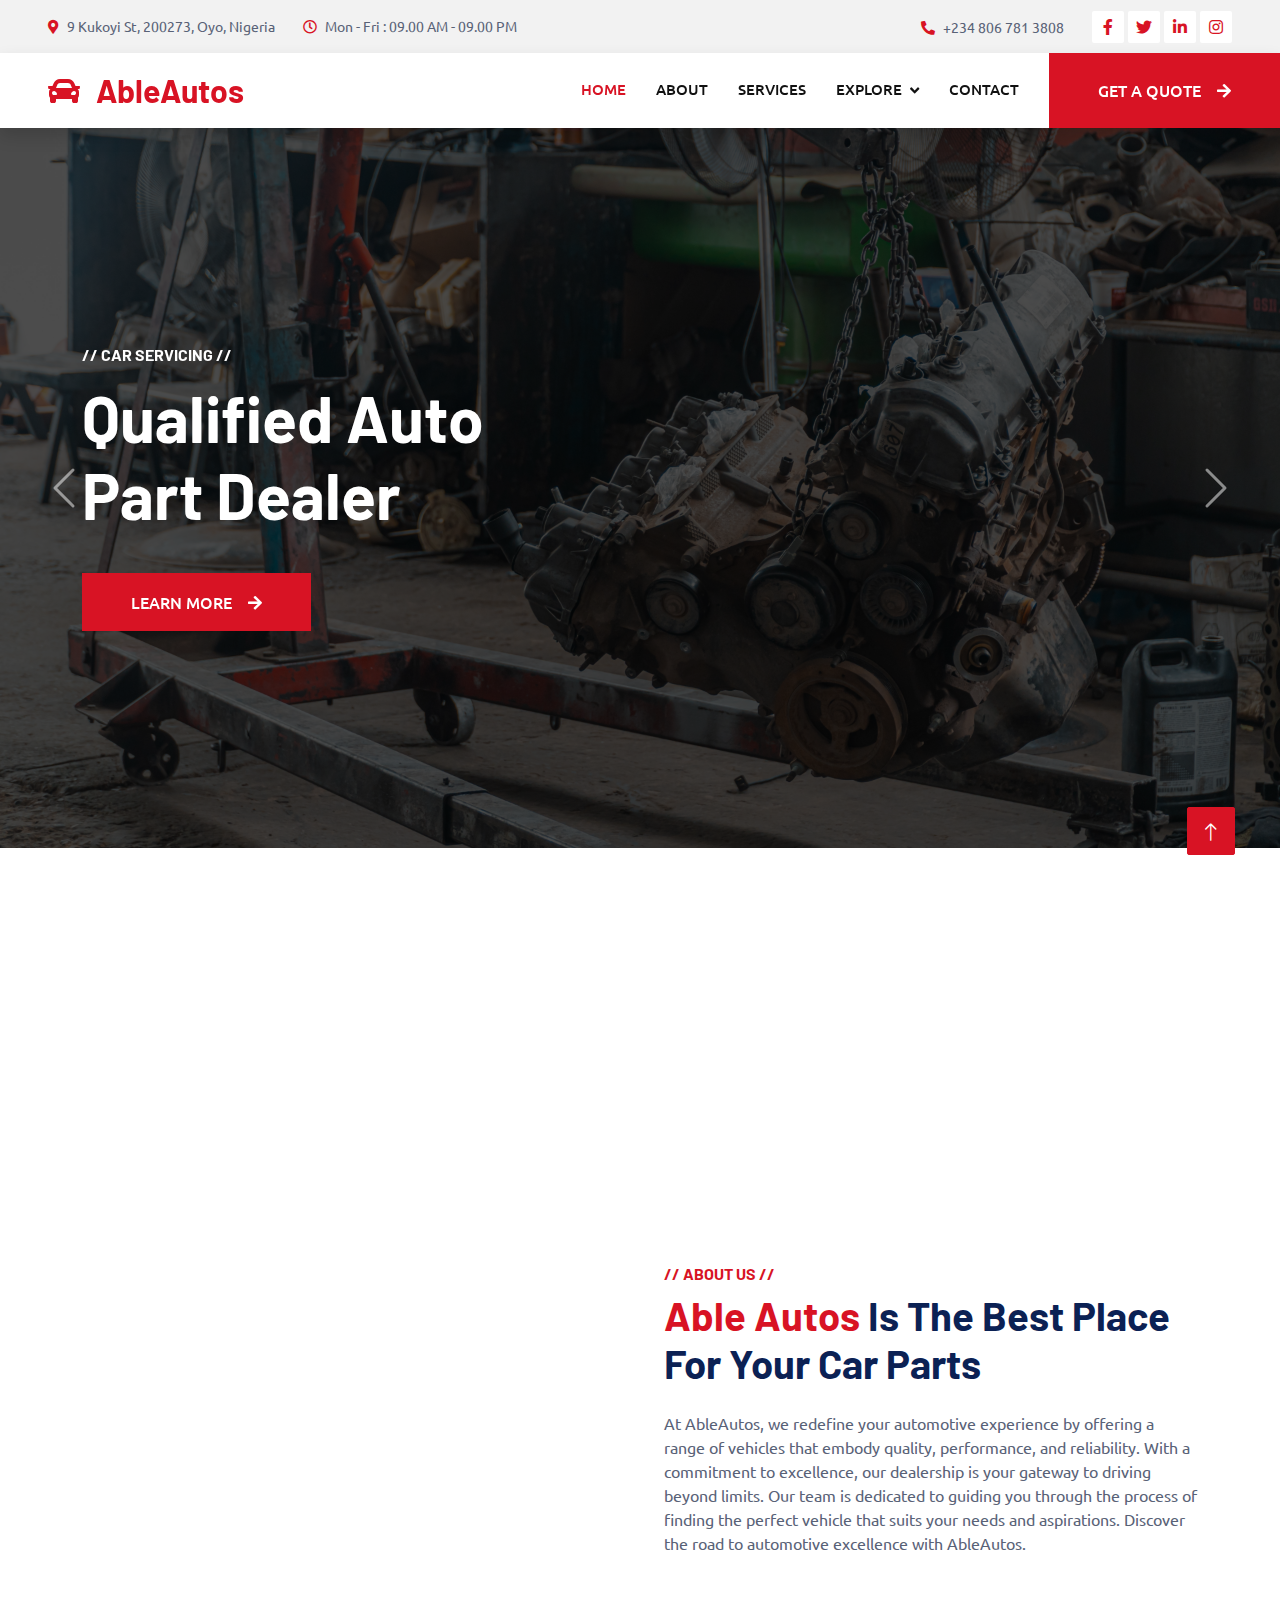
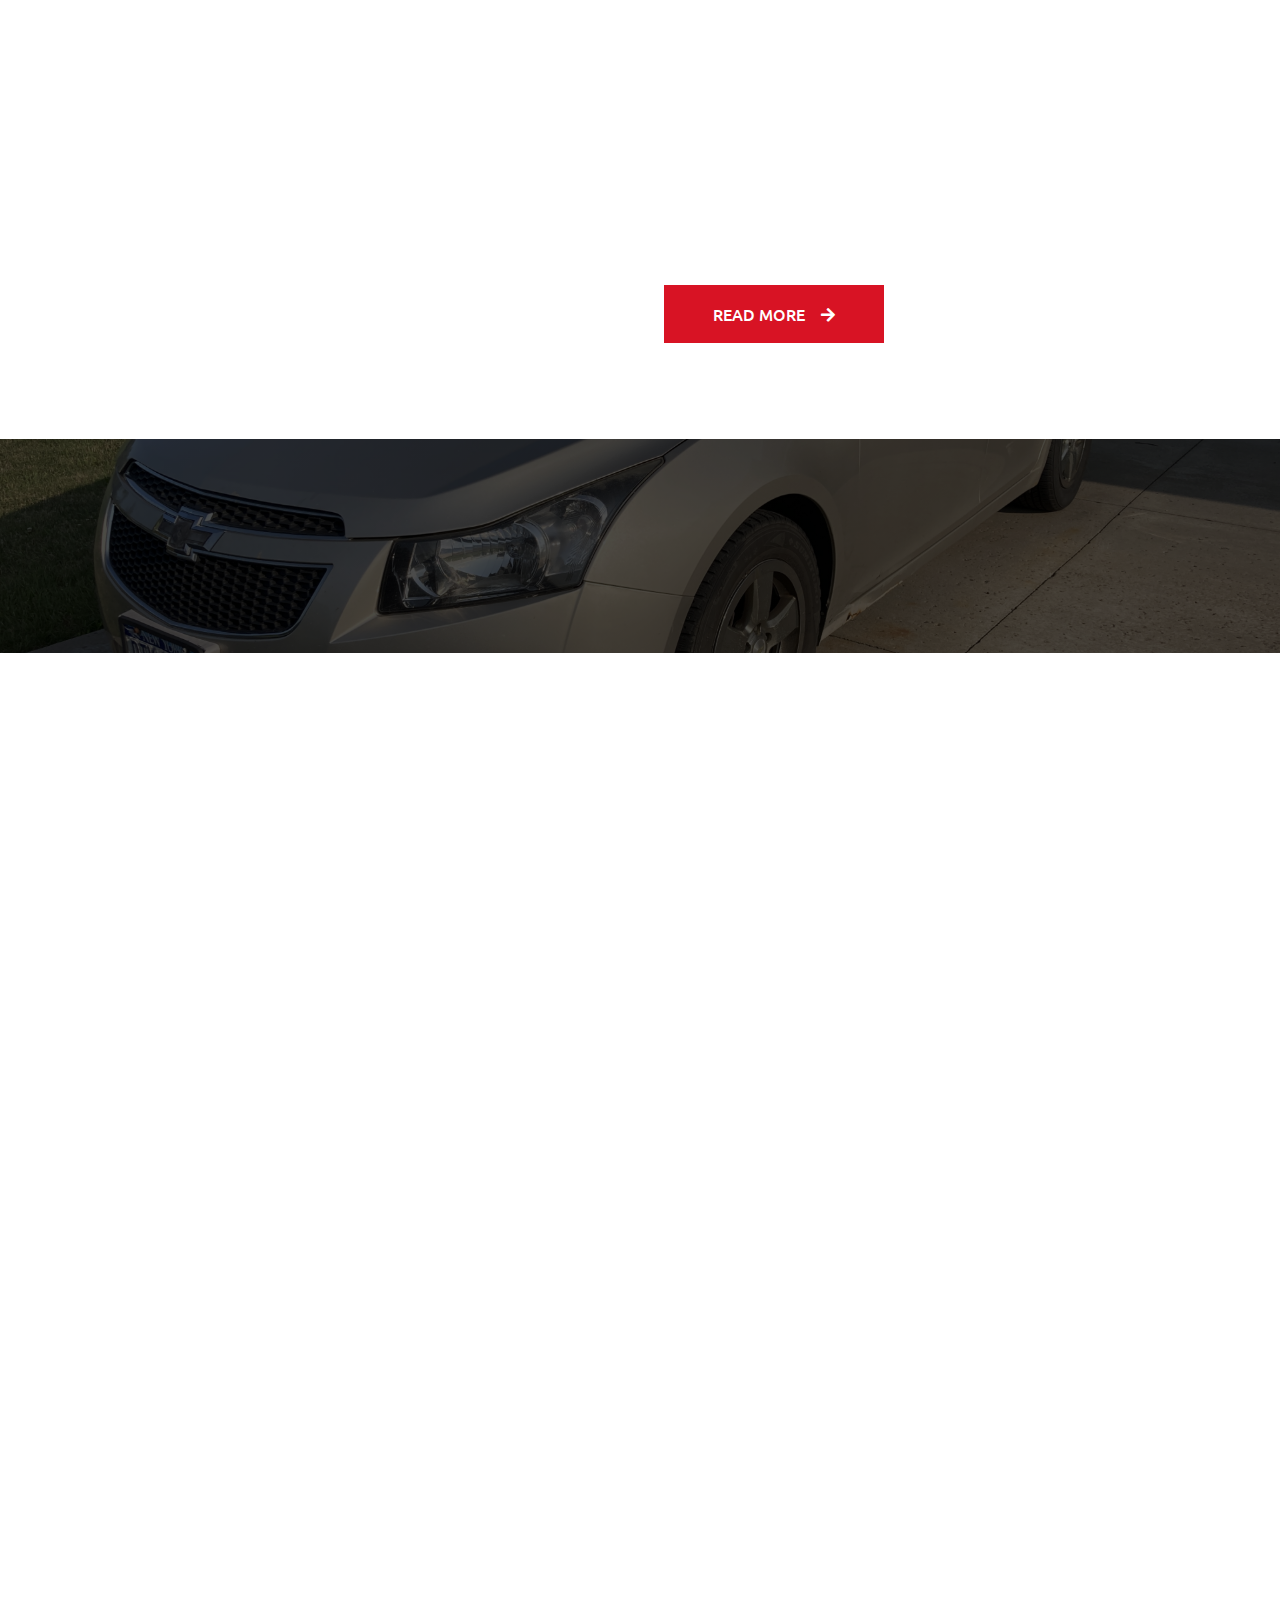
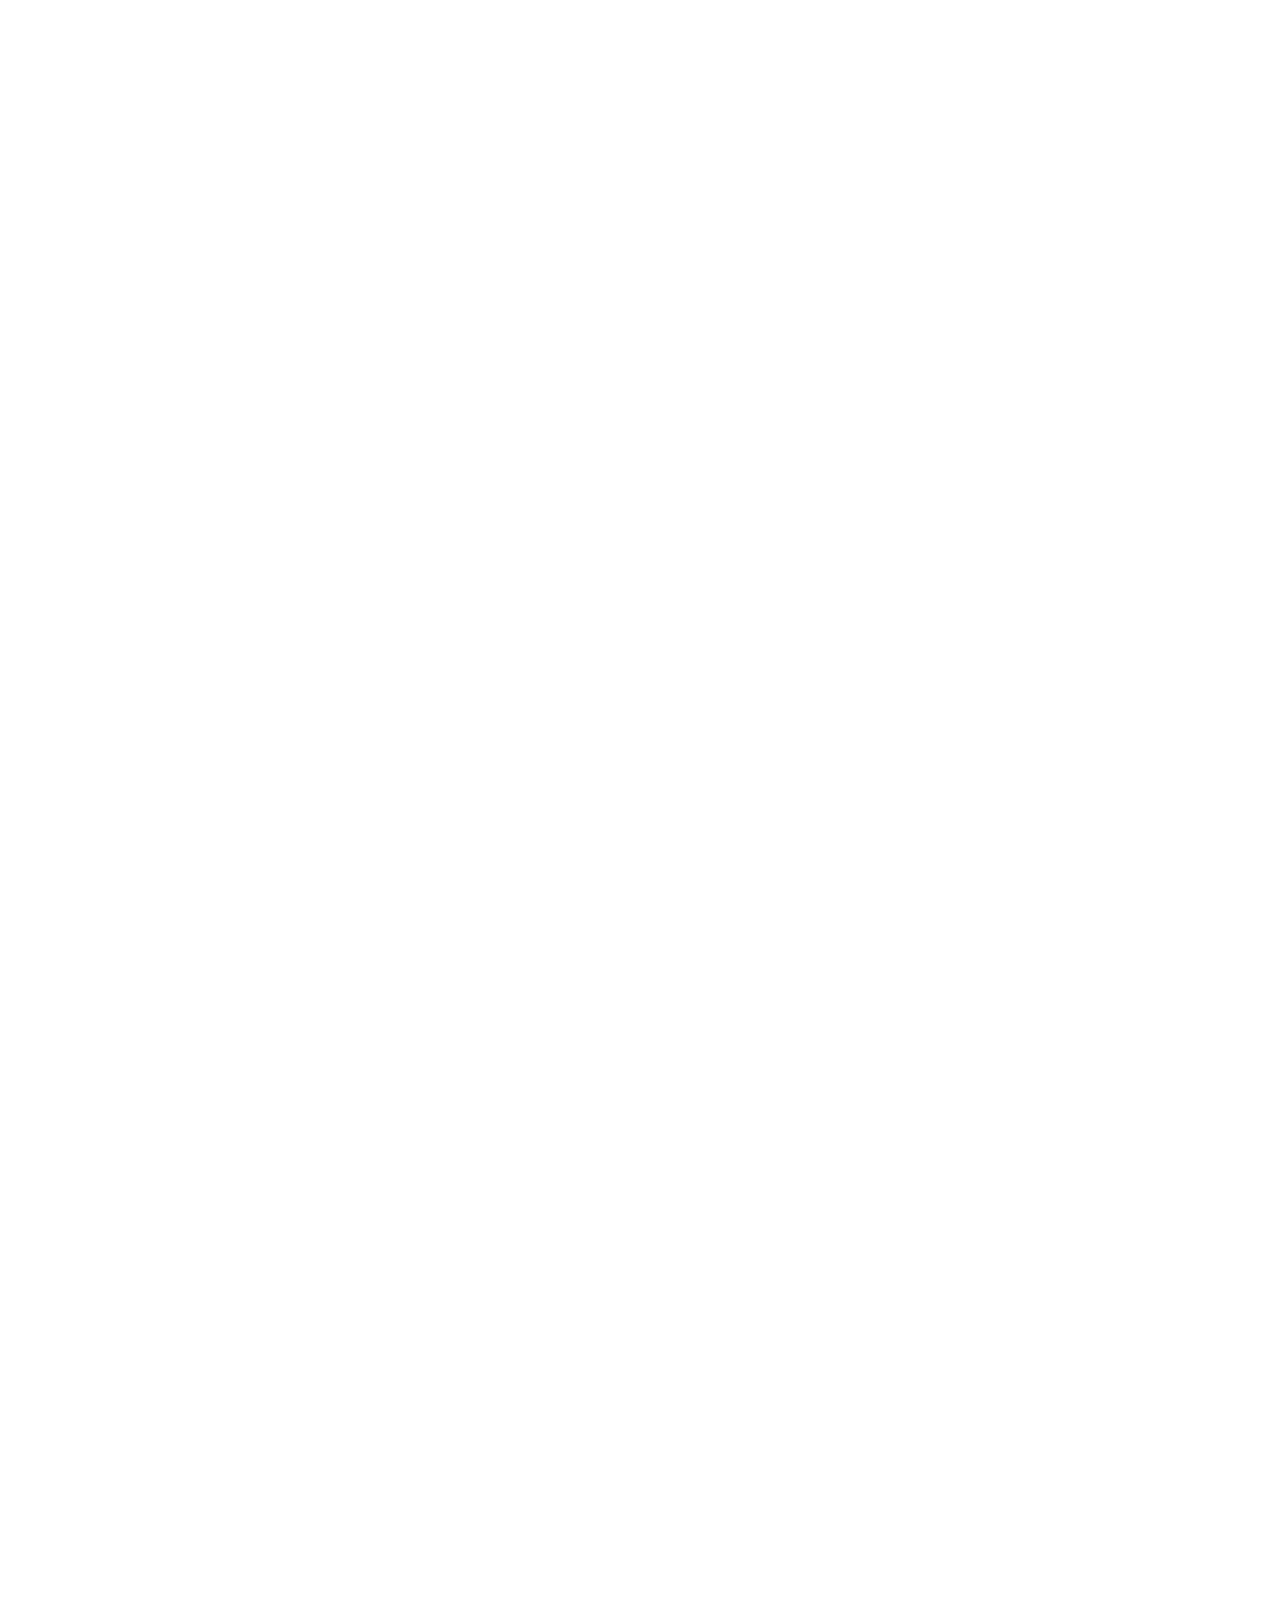
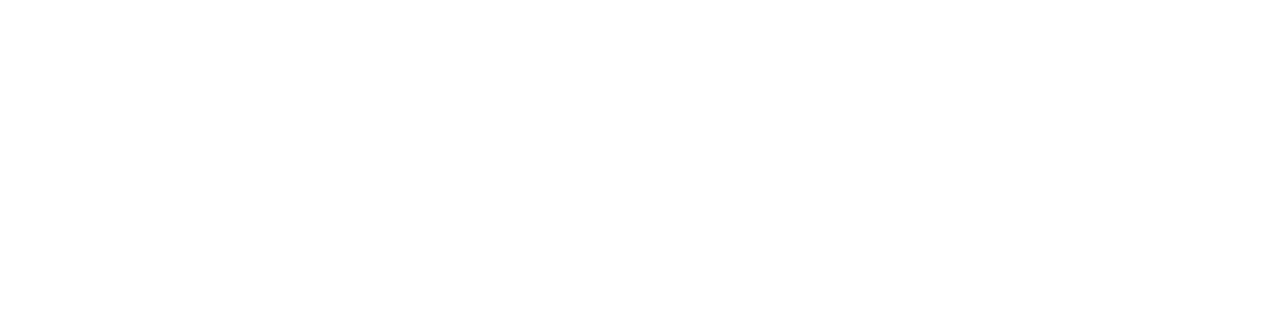
==== commit eee6e098: "ADDED SOCIAL LINKS TO THE SOCIAl ICONS" ====
--- a/index.html
+++ b/index.html
@@ -59,7 +59,7 @@
             <div class="col-lg-5 px-5 text-end">
                 <div class="h-100 d-inline-flex align-items-center py-3 me-4">
                     <small class="fa fa-phone-alt text-primary me-2"></small>
-                    <small>+012 345 6789</small>
+                    <small>+234 806 781 3808</small>
                 </div>
                 <div class="h-100 d-inline-flex align-items-center">
                     <a class="btn btn-sm-square bg-white text-primary me-1" href=""><i class="fab fa-facebook-f"></i></a>
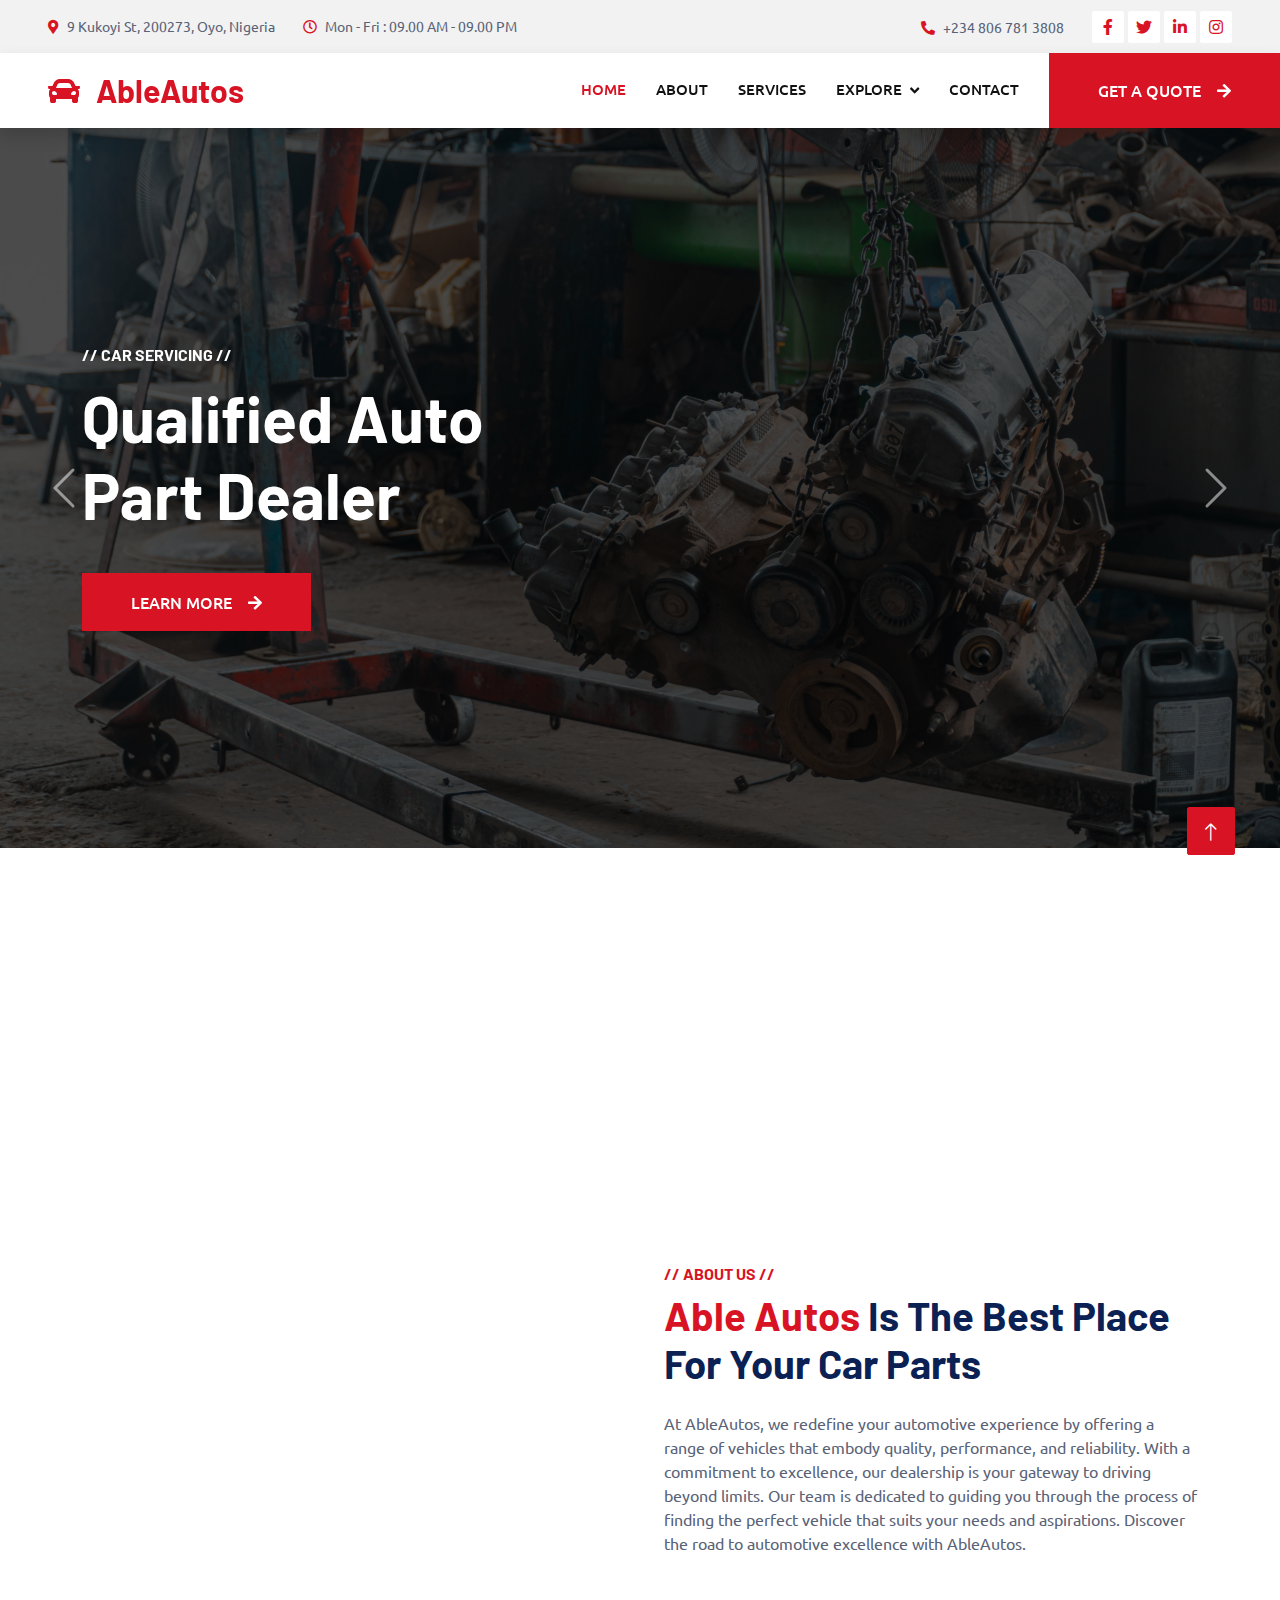
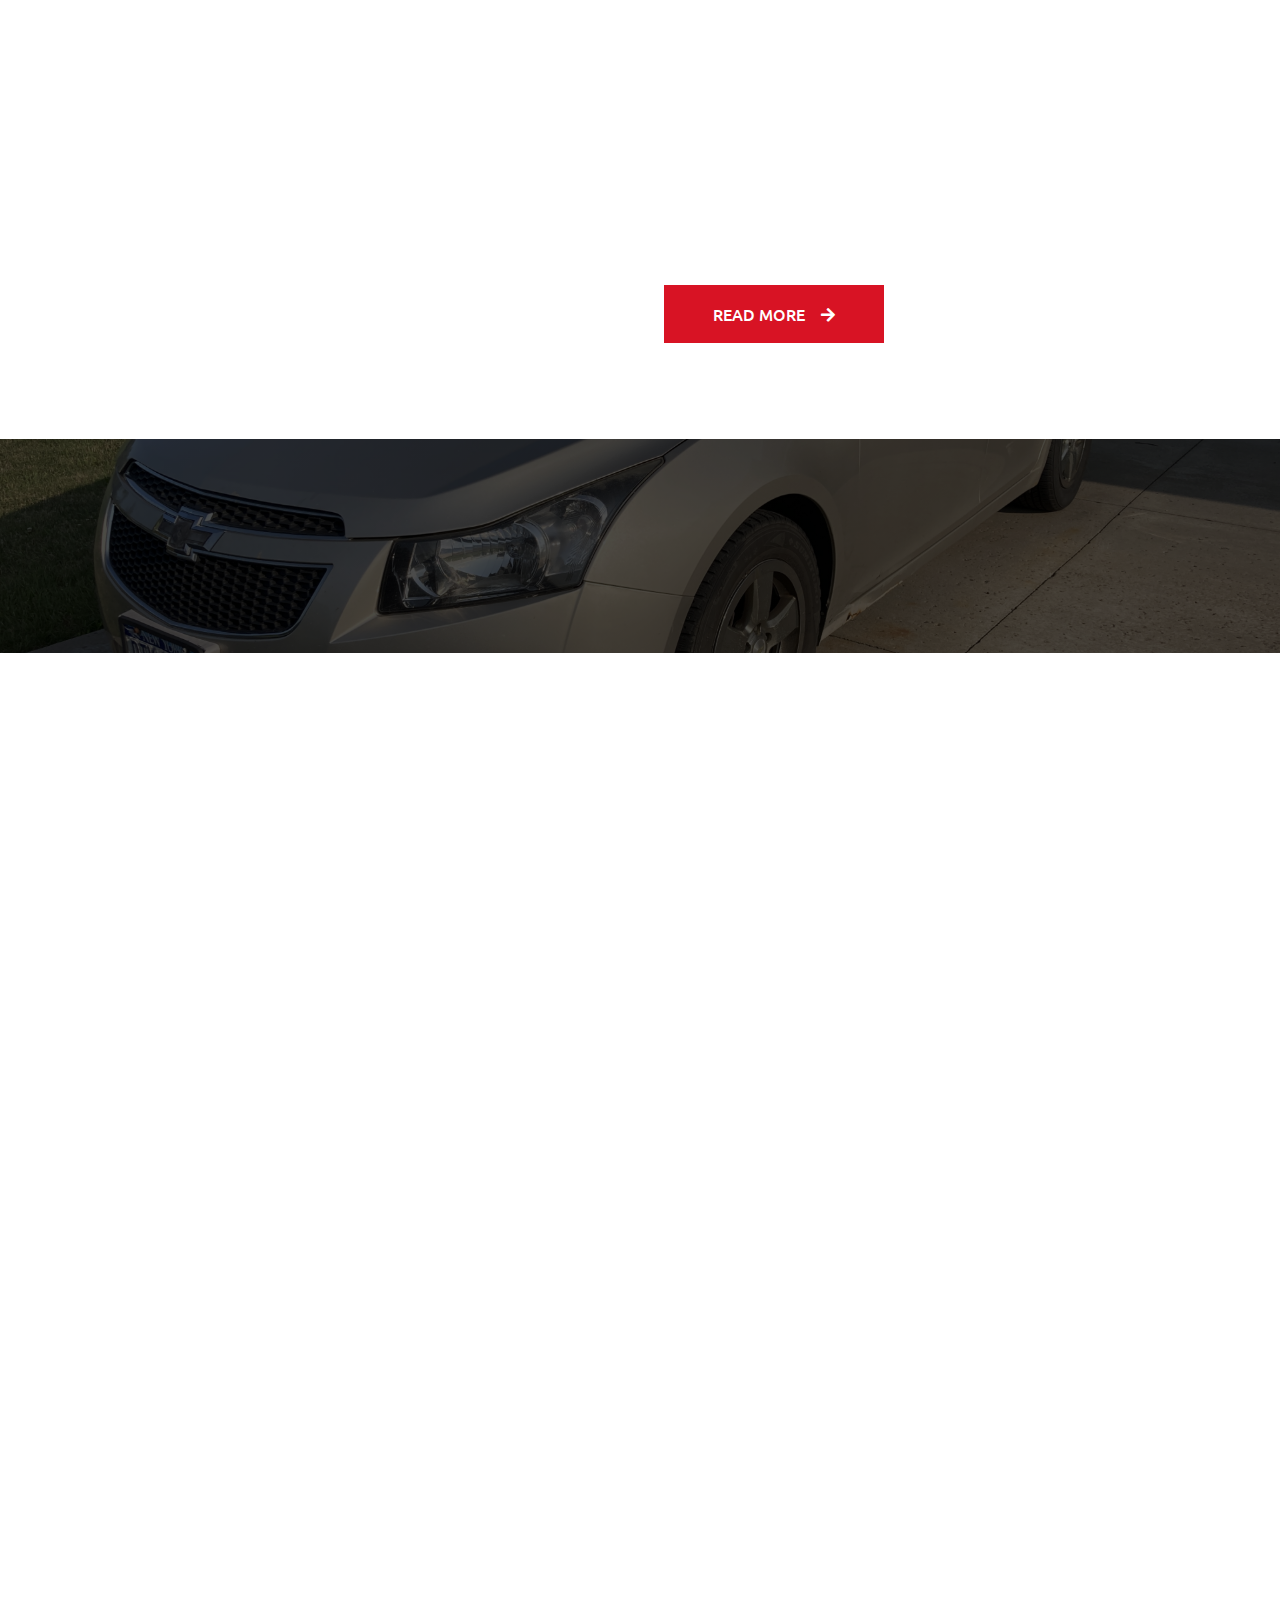
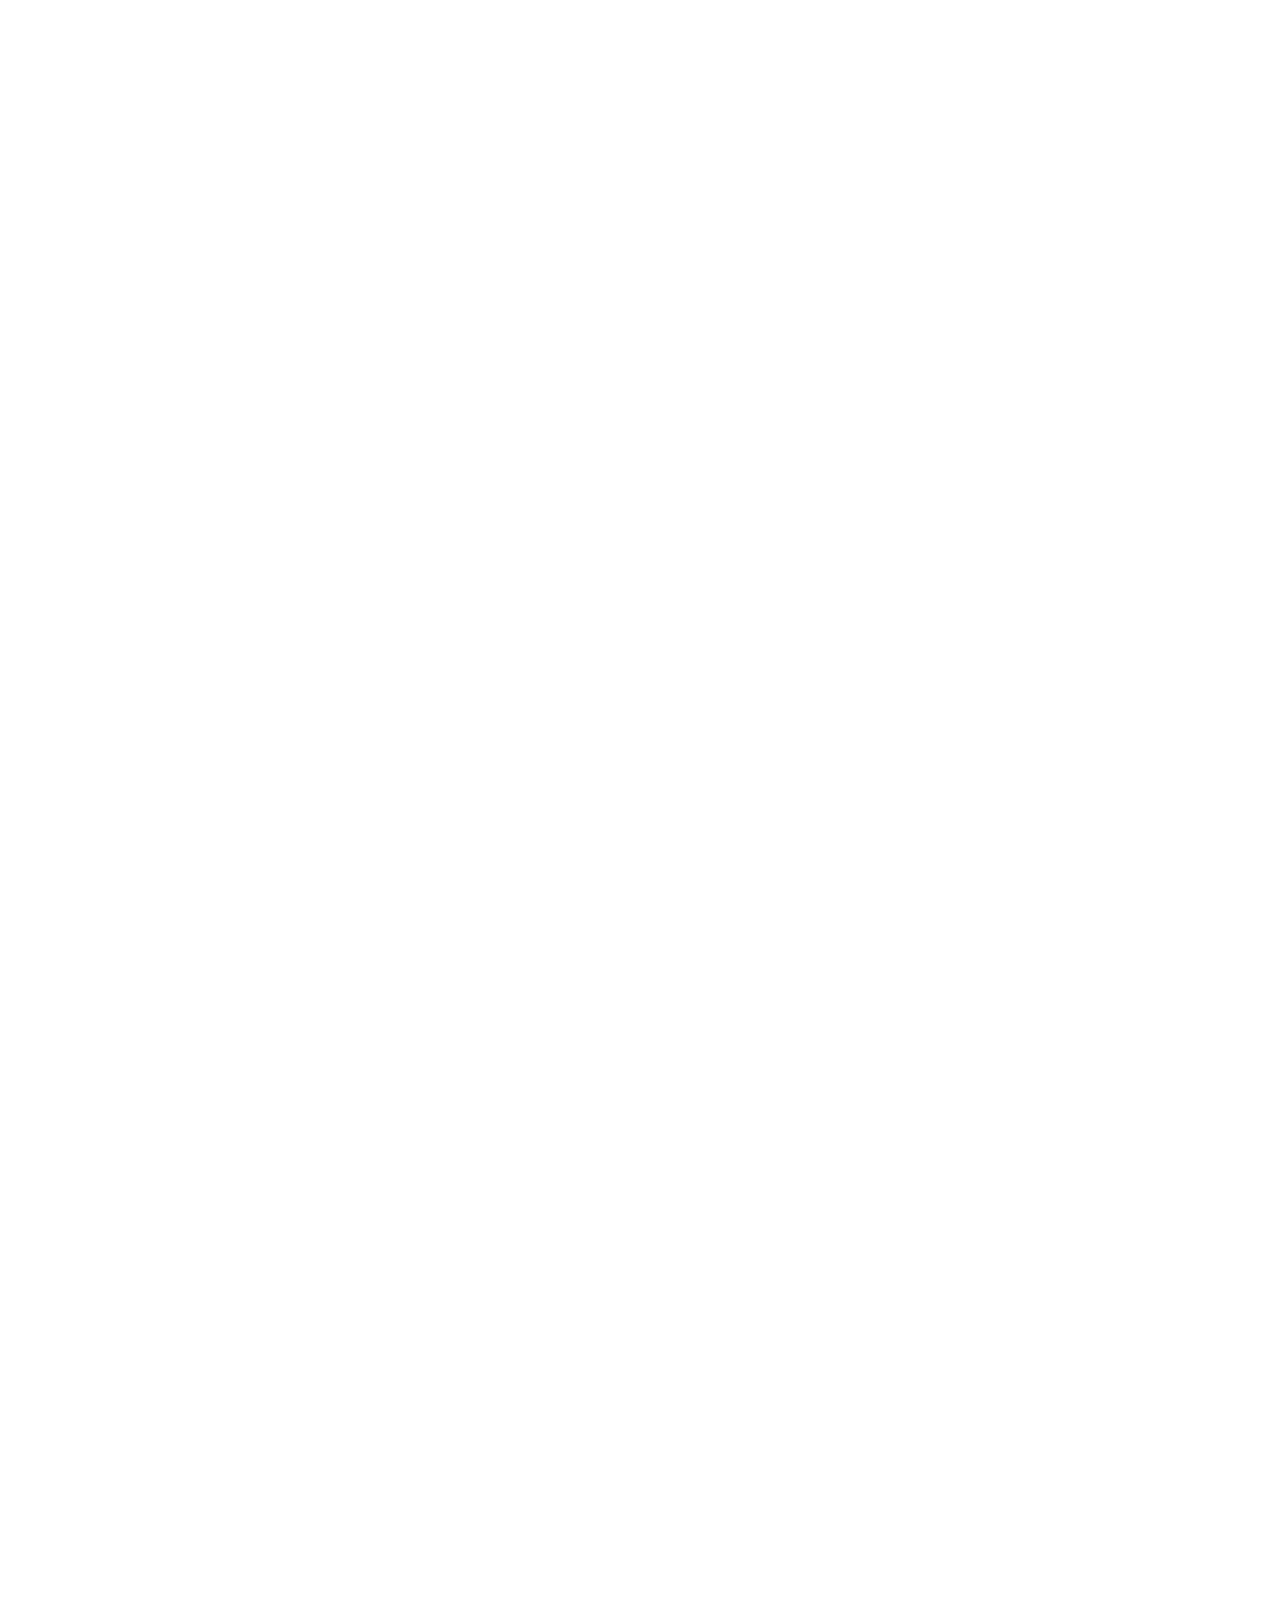
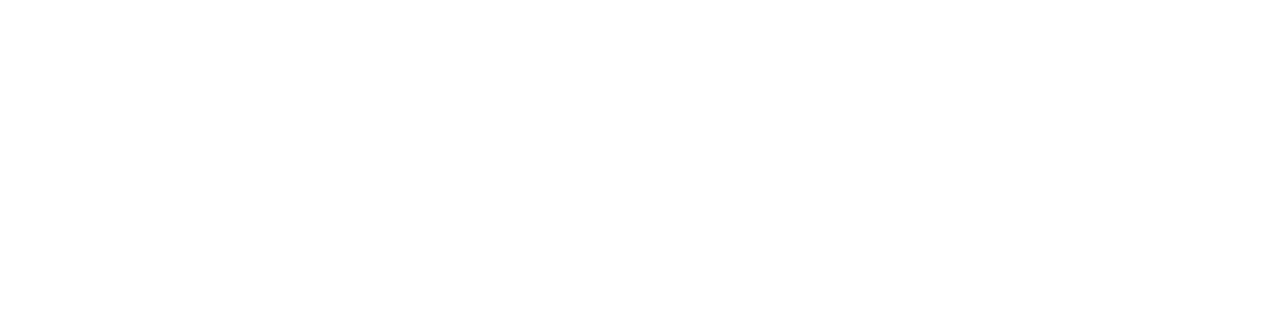
==== commit 97ed9543: "changed mail in index" ====
--- a/index.html
+++ b/index.html
@@ -62,8 +62,8 @@
                     <small>+234 806 781 3808</small>
                 </div>
                 <div class="h-100 d-inline-flex align-items-center">
-                    <a class="btn btn-sm-square bg-white text-primary me-1" href=""><i class="fab fa-facebook-f"></i></a>
-                    <a class="btn btn-sm-square bg-white text-primary me-1" href=""><i class="fab fa-twitter"></i></a>
+                    <a class="btn btn-sm-square bg-white text-primary me-1" href="https://www.facebook.com/profile.php?id=100057619622381"><i class="fab fa-facebook-f"></i></a>
+                    <a class="btn btn-sm-square bg-white text-primary me-1" href="https://twitter.com/ableautos02"><i class="fab fa-twitter"></i></a>
                     <a class="btn btn-sm-square bg-white text-primary me-1" href=""><i class="fab fa-linkedin-in"></i></a>
                     <a class="btn btn-sm-square bg-white text-primary me-0" href=""><i class="fab fa-instagram"></i></a>
                 </div>
@@ -430,8 +430,11 @@
                                     <textarea class="form-control border-0" placeholder="Special Request"></textarea>
                                 </div>
                                 <div class="col-12">
-                                    <button class="btn btn-secondary w-100 py-3" type="submit">Contact Now</button>
-                                </div>
+                                    <button class="btn btn-secondary w-100 py-3" type="submit">
+                                        <!-- <a href="mailto:ableautos02@gmail.com" style="color: white;">Contact Now</a> -->
+                                        <a href="mailto:ableauto02@gmail.com">Contact Now</a>
+                                    </button>
+                                </div>  
                             </div>
                         </form>
                     </div>
@@ -455,8 +458,8 @@
                         <div class="position-relative overflow-hidden">
                             <img class="img-fluid" src="img/team-1.jpg" alt="">
                             <div class="team-overlay position-absolute start-0 top-0 w-100 h-100">
-                                <a class="btn btn-square mx-1" href=""><i class="fab fa-facebook-f"></i></a>
-                                <a class="btn btn-square mx-1" href=""><i class="fab fa-twitter"></i></a>
+                                <a class="btn btn-square mx-1" href="https://www.facebook.com/profile.php?id=100057619622381"><i class="fab fa-facebook-f"></i></a>
+                                <a class="btn btn-square mx-1" href="https://twitter.com/ableautos02"><i class="fab fa-twitter"></i></a>
                                 <a class="btn btn-square mx-1" href=""><i class="fab fa-instagram"></i></a>
                             </div>
                         </div>
@@ -471,8 +474,8 @@
                         <div class="position-relative overflow-hidden">
                             <img class="img-fluid" src="img/team-2.jpg" alt="">
                             <div class="team-overlay position-absolute start-0 top-0 w-100 h-100">
-                                <a class="btn btn-square mx-1" href=""><i class="fab fa-facebook-f"></i></a>
-                                <a class="btn btn-square mx-1" href=""><i class="fab fa-twitter"></i></a>
+                                <a class="btn btn-square mx-1" href="https://www.facebook.com/profile.php?id=100057619622381"><i class="fab fa-facebook-f"></i></a>
+                                <a class="btn btn-square mx-1" href="https://twitter.com/ableautos02"><i class="fab fa-twitter"></i></a>
                                 <a class="btn btn-square mx-1" href=""><i class="fab fa-instagram"></i></a>
                             </div>
                         </div>
@@ -485,10 +488,10 @@
                 <div class="col-lg-3 col-md-6 wow fadeInUp" data-wow-delay="0.5s">
                     <div class="team-item">
                         <div class="position-relative overflow-hidden">
-                            <img class="img-fluid" src="img/team-3.jpg" alt="">
+                            <img class="img-fluid" src="img/team-3.jpg" alt ="">
                             <div class="team-overlay position-absolute start-0 top-0 w-100 h-100">
-                                <a class="btn btn-square mx-1" href=""><i class="fab fa-facebook-f"></i></a>
-                                <a class="btn btn-square mx-1" href=""><i class="fab fa-twitter"></i></a>
+                                <a class="btn btn-square mx-1" href="https://www.facebook.com/profile.php?id=100057619622381"><i class="fab fa-facebook-f"></i></a>
+                                <a class="btn btn-square mx-1" href="https://twitter.com/ableautos02"><i class="fab fa-twitter"></i></a>
                                 <a class="btn btn-square mx-1" href=""><i class="fab fa-instagram"></i></a>
                             </div>
                         </div>
@@ -503,8 +506,8 @@
                         <div class="position-relative overflow-hidden">
                             <img class="img-fluid" src="img/team-4.jpg" alt="">
                             <div class="team-overlay position-absolute start-0 top-0 w-100 h-100">
-                                <a class="btn btn-square mx-1" href=""><i class="fab fa-facebook-f"></i></a>
-                                <a class="btn btn-square mx-1" href=""><i class="fab fa-twitter"></i></a>
+                                <a class="btn btn-square mx-1" href="https://www.facebook.com/profile.php?id=100057619622381"><i class="fab fa-facebook-f"></i></a>
+                                <a class="btn btn-square mx-1" href="https://twitter.com/ableautos02"><i class="fab fa-twitter"></i></a>
                                 <a class="btn btn-square mx-1" href=""><i class="fab fa-instagram"></i></a>
                             </div>
                         </div>
@@ -578,10 +581,10 @@
                     <p class="mb-2"><i class="fa fa-envelope me-3"></i>
 ableautos02@gmail.com</p>
                     <div class="d-flex pt-2">
-                        <a class="btn btn-outline-light btn-social" href=""><i class="fab fa-twitter"></i></a>
-                        <a class="btn btn-outline-light btn-social" href=""><i class="fab fa-facebook-f"></i></a>
-                        <a class="btn btn-outline-light btn-social" href=""><i class="fab fa-youtube"></i></a>
-                        <a class="btn btn-outline-light btn-social" href=""><i class="fab fa-linkedin-in"></i></a>
+                        <a class="btn btn-outline-light btn-social" href="https://twitter.com/ableautos02"><i class="fab fa-twitter"></i></a>
+                        <a class="btn btn-outline-light btn-social" href="https://www.facebook.com/profile.php?id=100057619622381"><i class="fab fa-facebook-f"></i></a>
+                        <a class="btn btn-outline-light btn-social" href="https://www.instagram.com/ableautos02/"><i class="fab fa-instagram"></i></a>
+
                     </div>
                 </div>
                 <div class="col-lg-3 col-md-6">
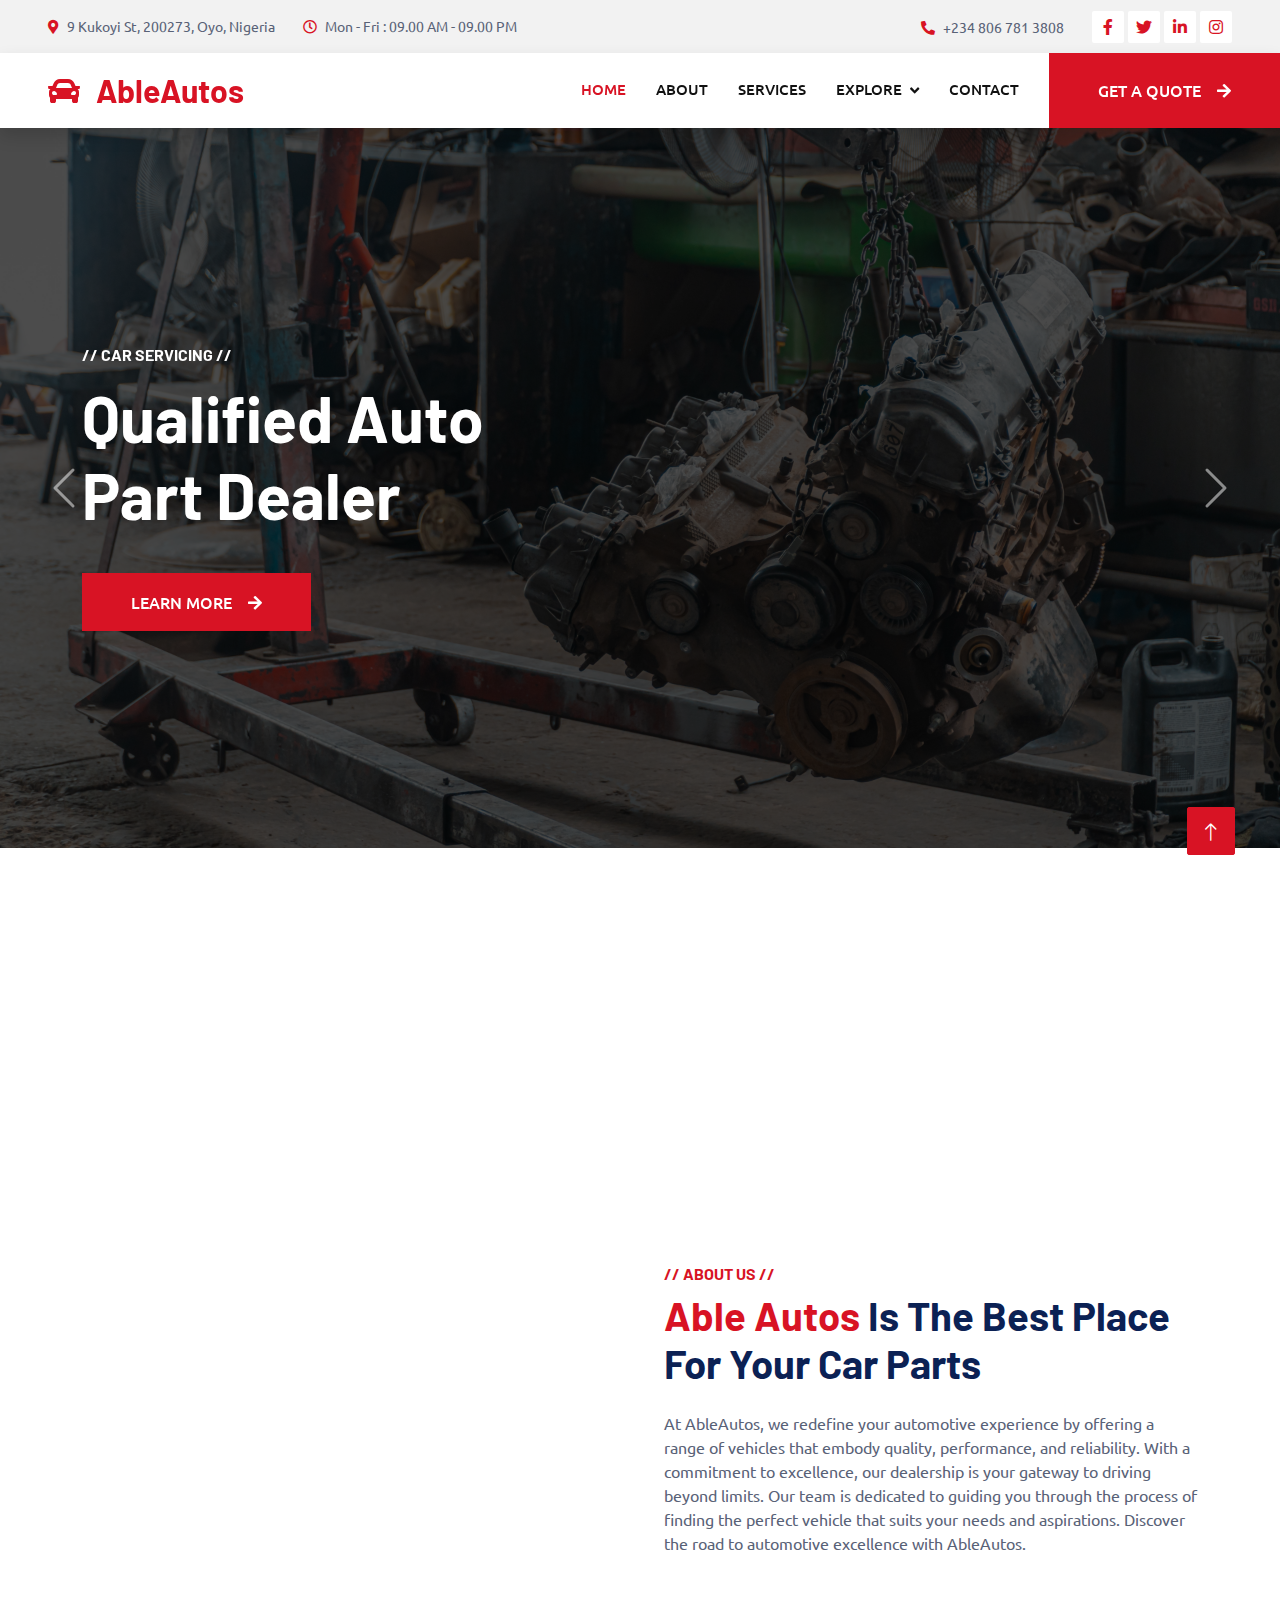
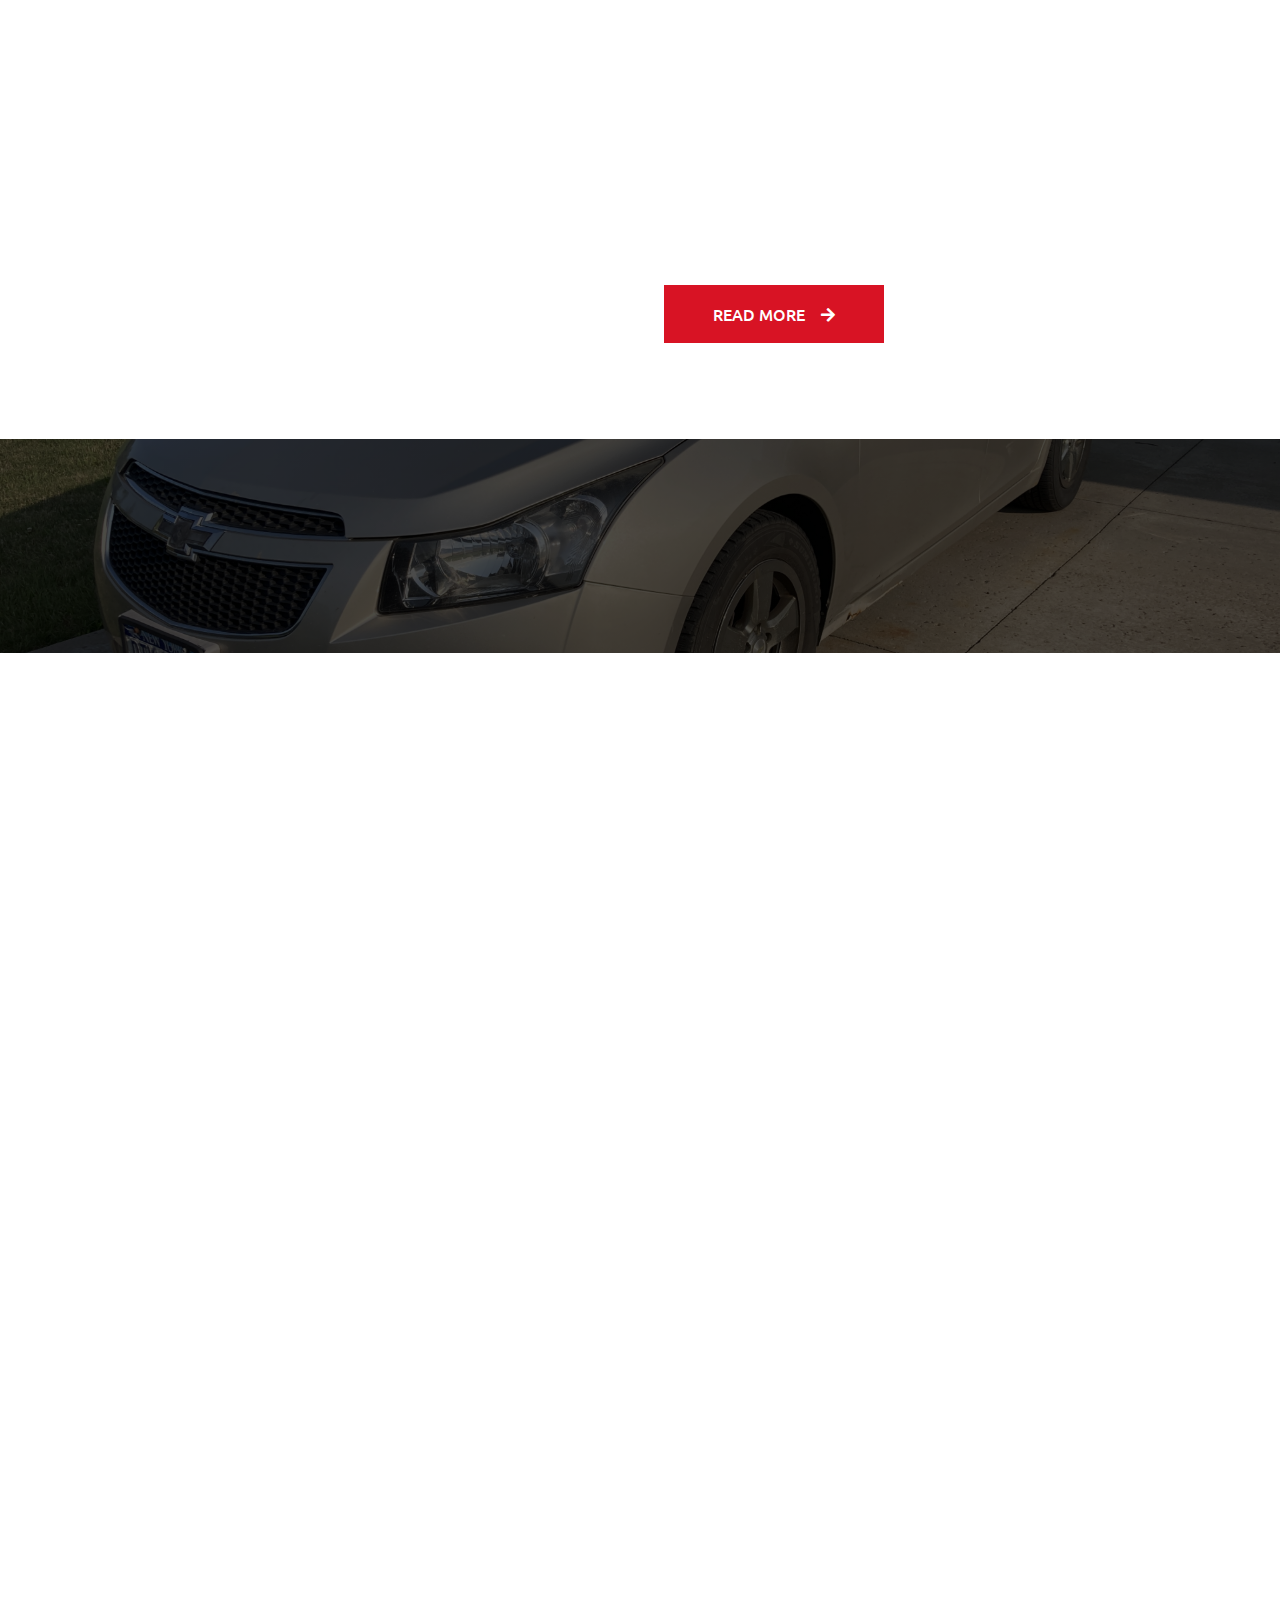
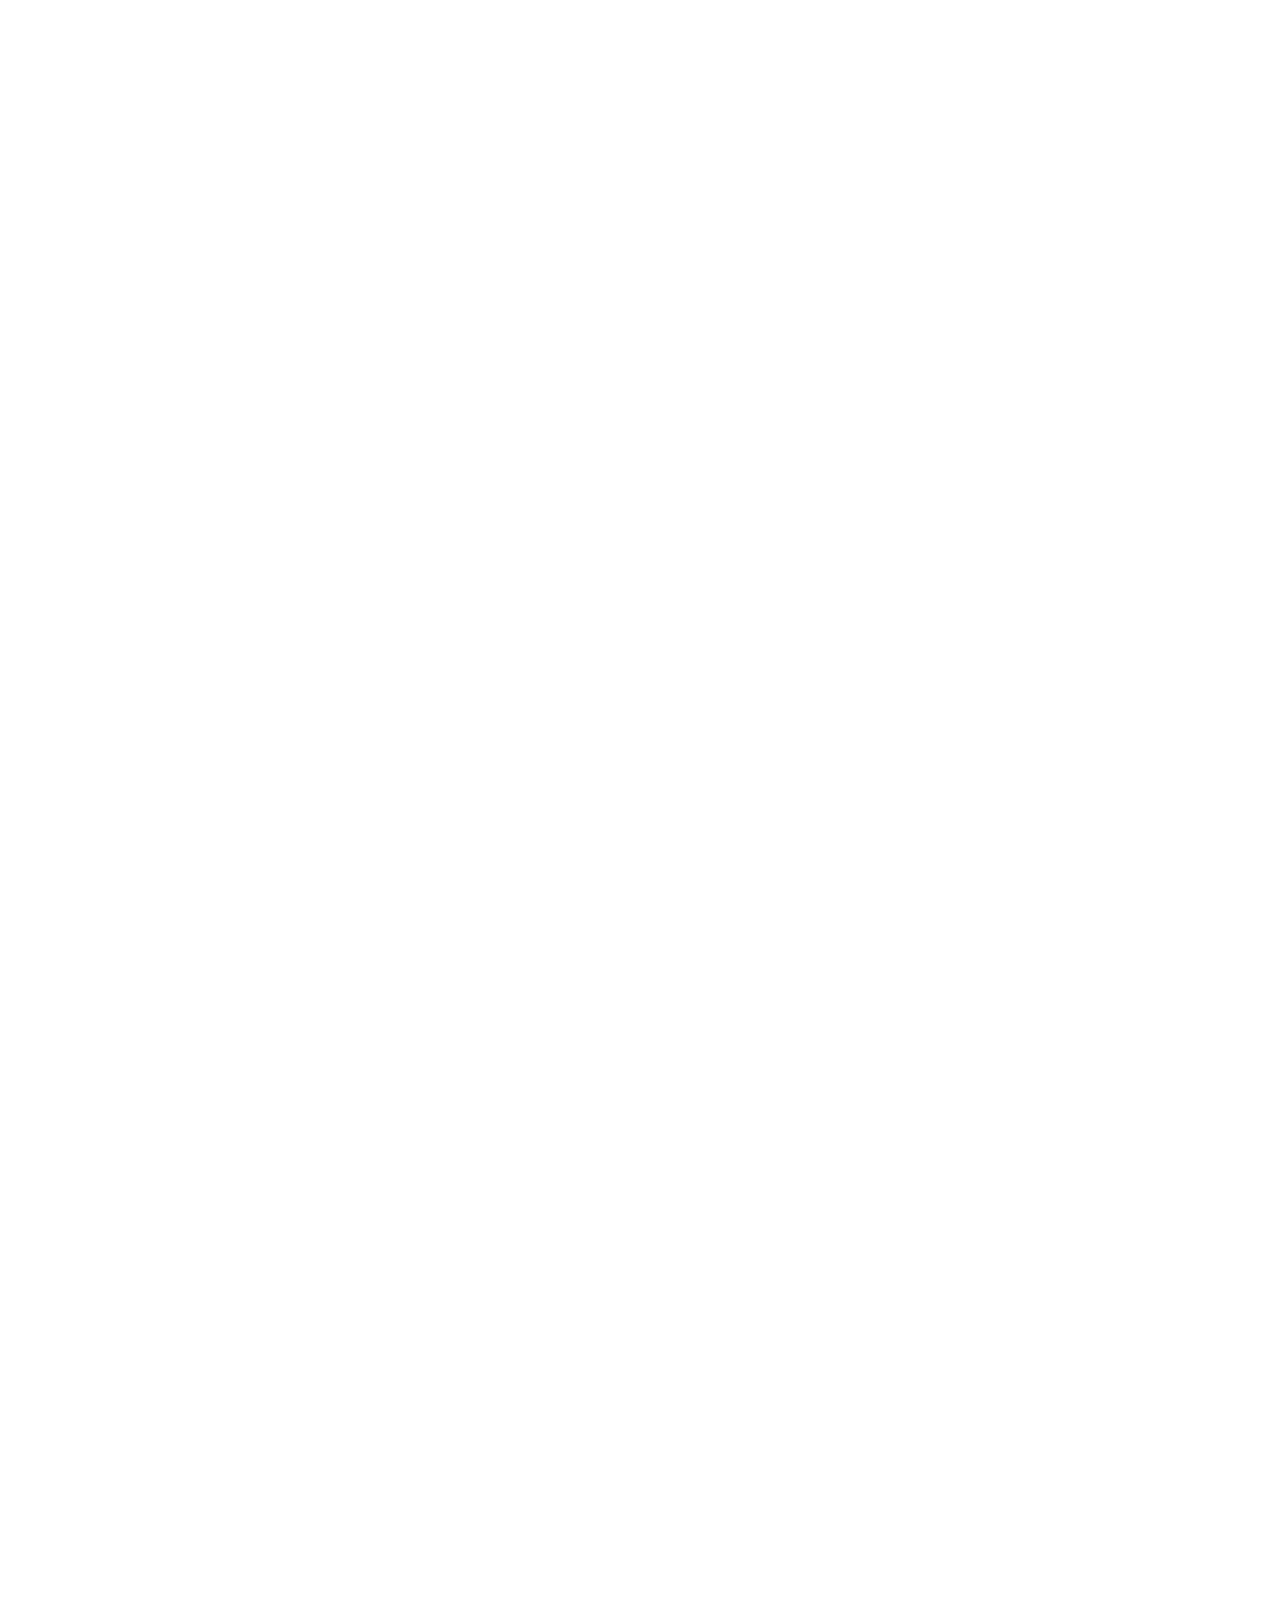
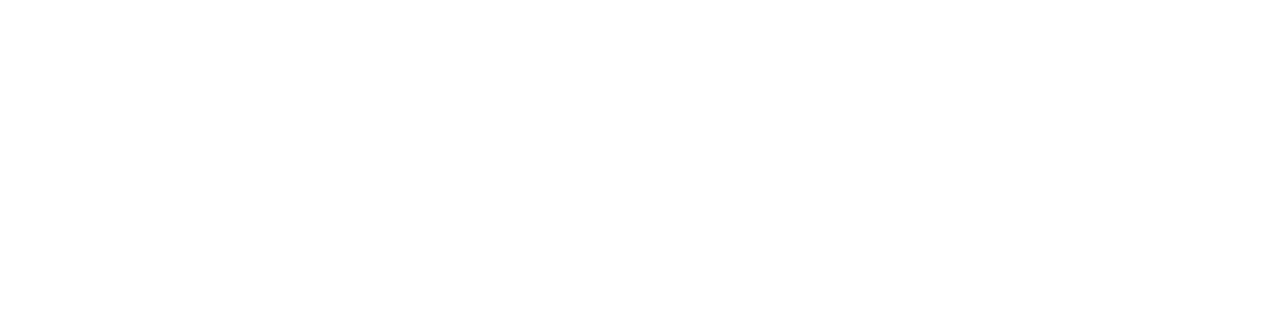
==== commit f0f13673: "Test for mail" ====
--- a/index.html
+++ b/index.html
@@ -431,8 +431,7 @@
                                 </div>
                                 <div class="col-12">
                                     <button class="btn btn-secondary w-100 py-3" type="submit">
-                                        <!-- <a href="mailto:ableautos02@gmail.com" style="color: white;">Contact Now</a> -->
-                                        <a href="mailto:ableauto02@gmail.com">Contact Now</a>
+                                        <a href="./testmail.html">Send mail</a>
                                     </button>
                                 </div>  
                             </div>
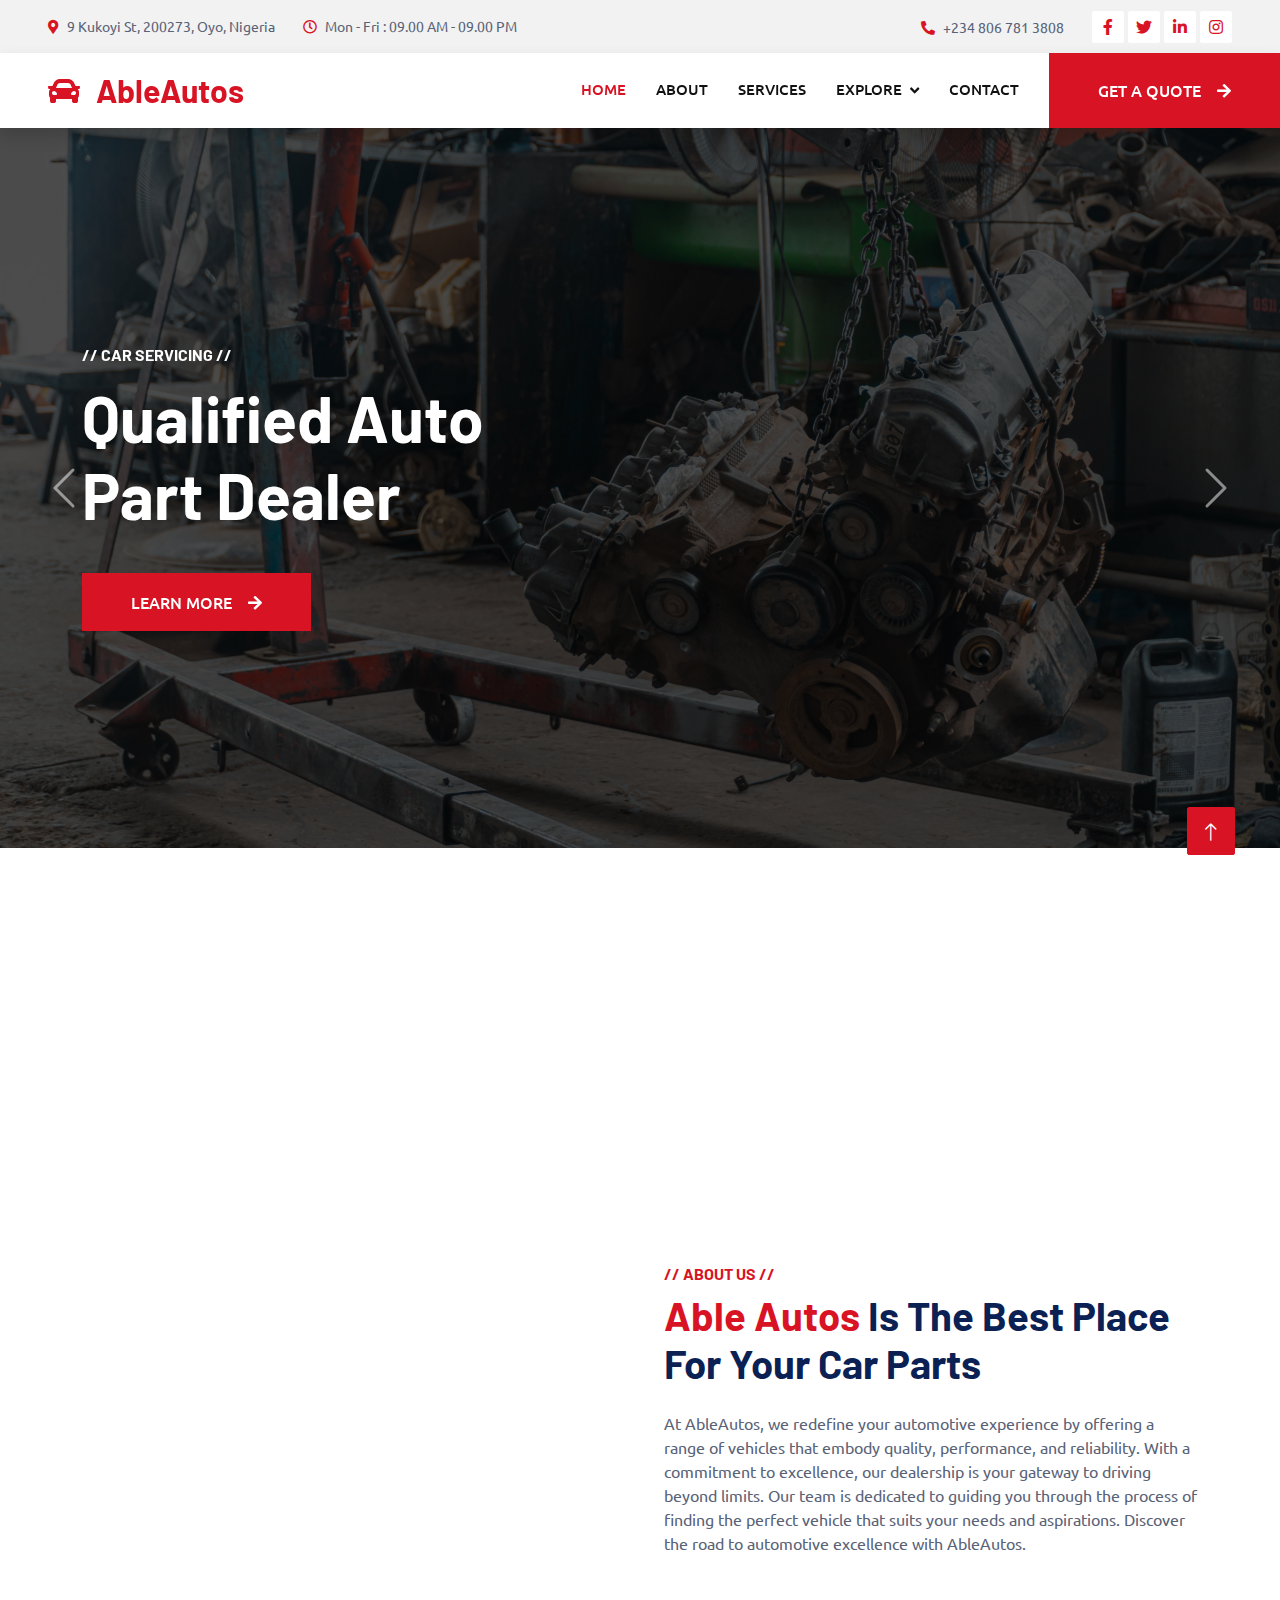
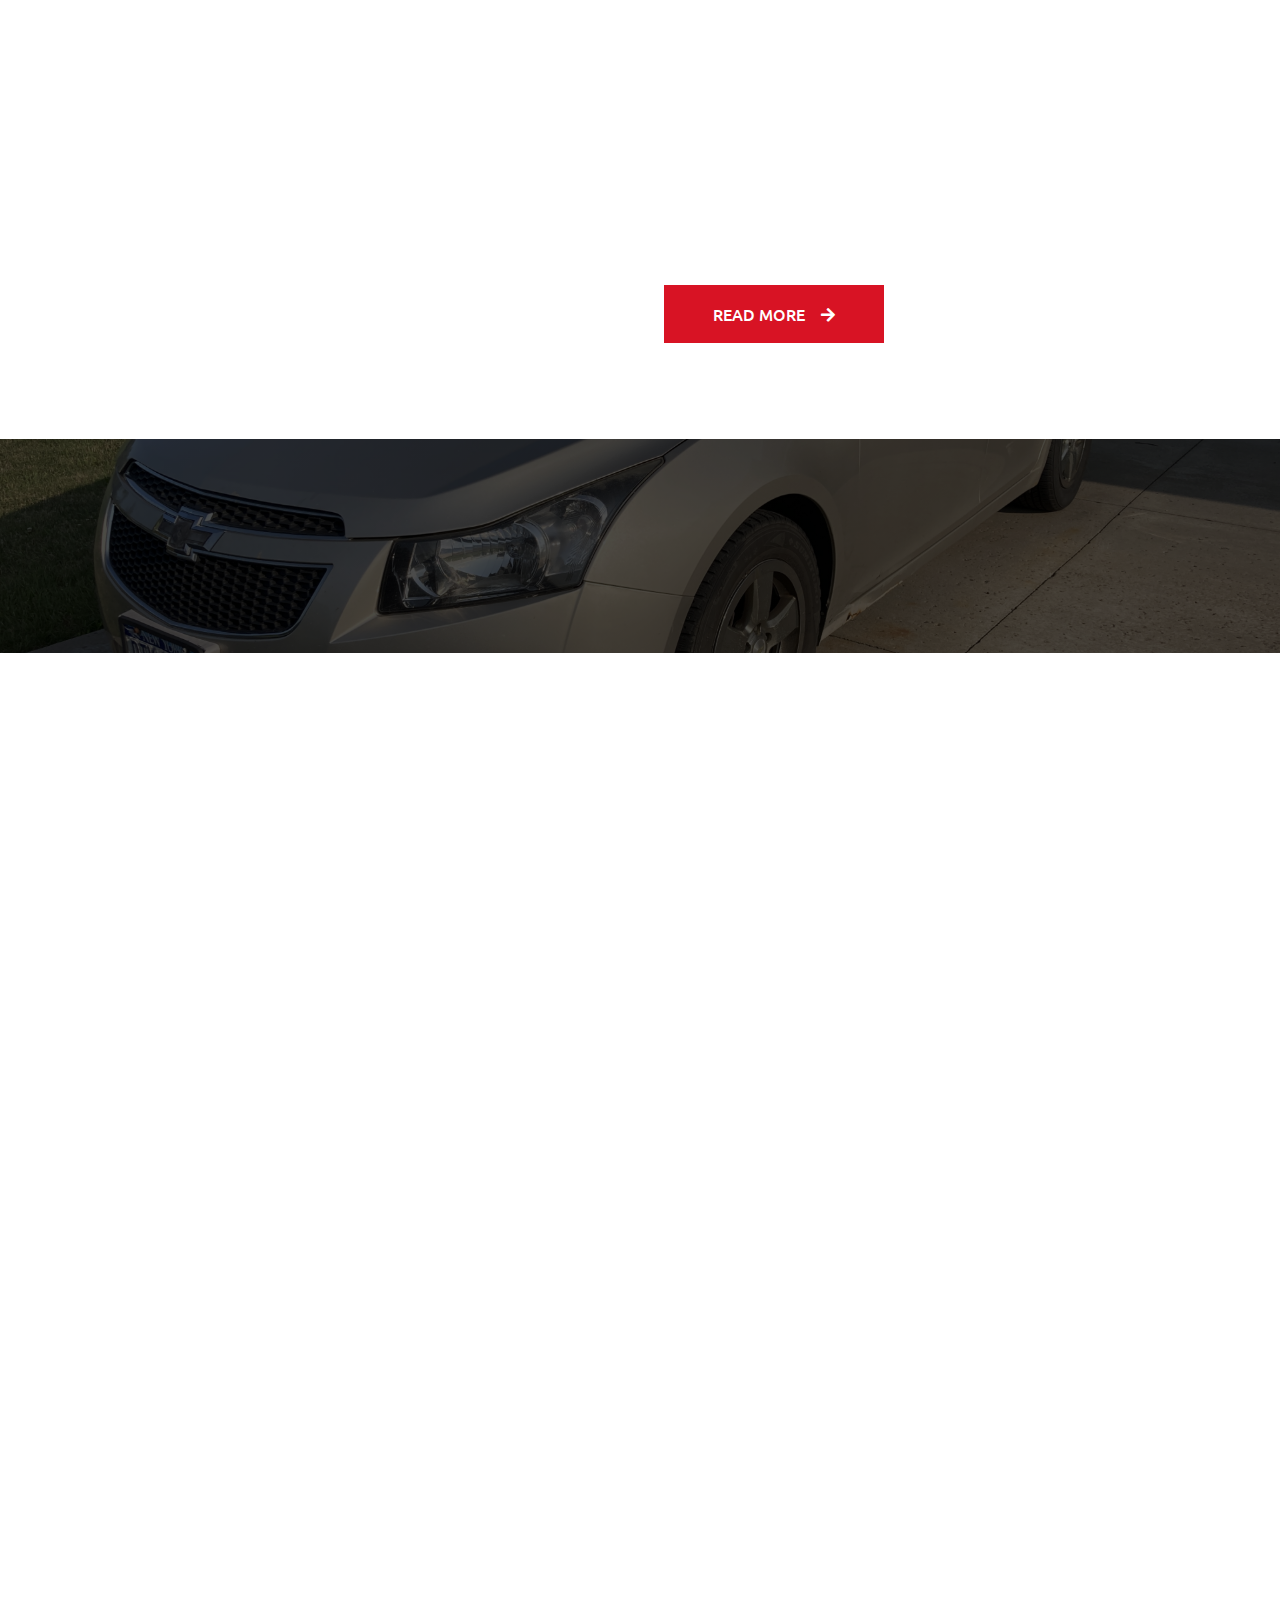
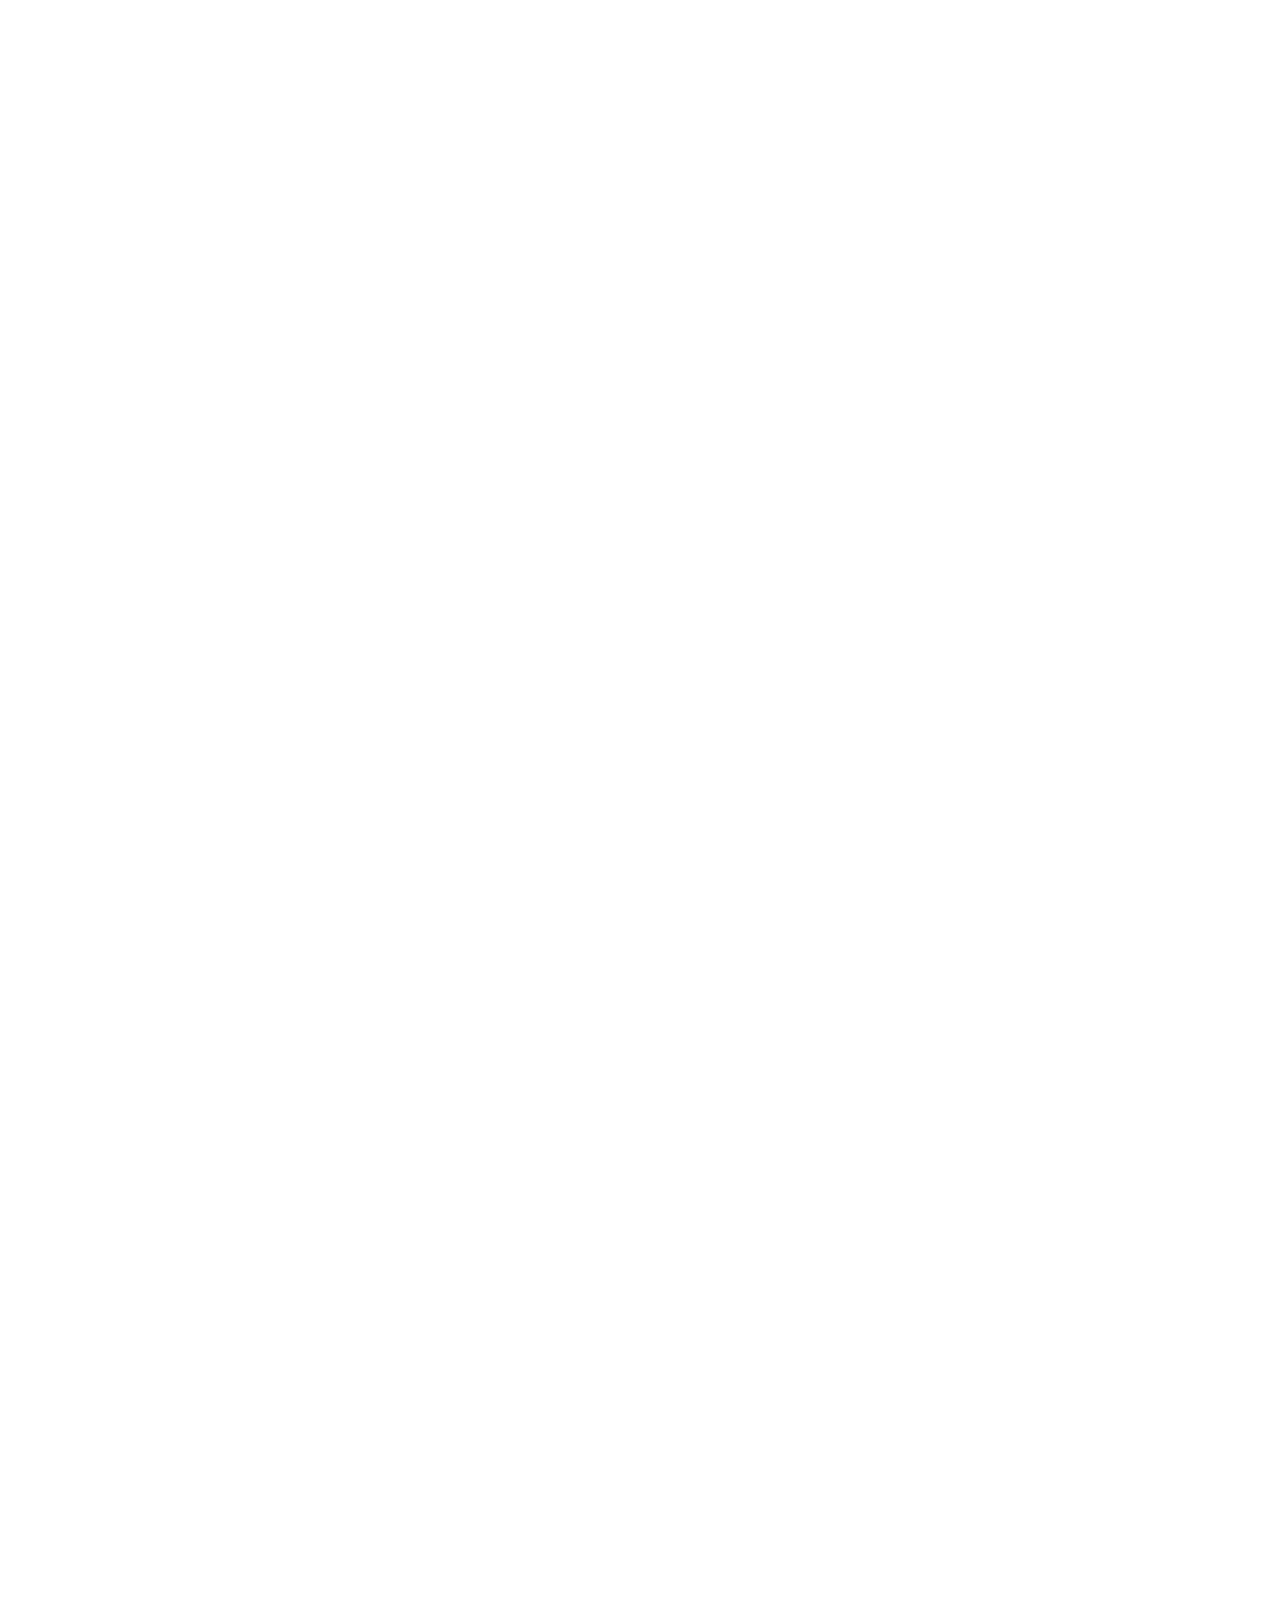
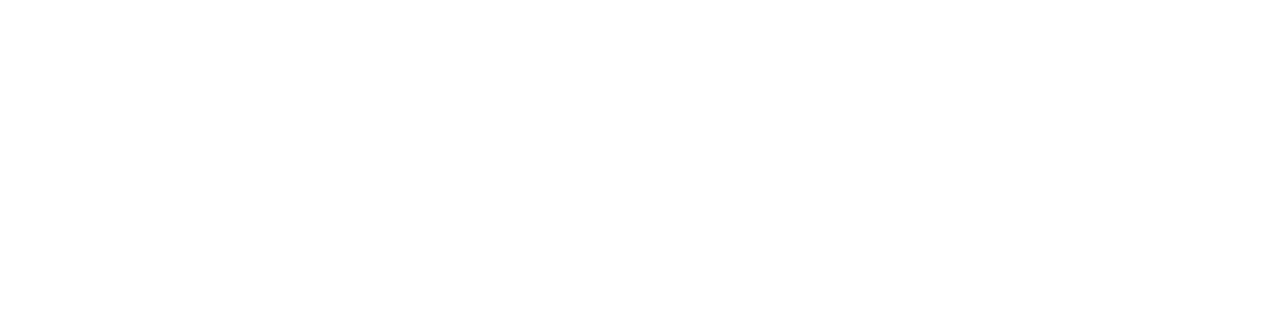
==== commit c2f3d2e1: "Fixed Mail Problem" ====
--- a/index.html
+++ b/index.html
@@ -431,7 +431,7 @@
                                 </div>
                                 <div class="col-12">
                                     <button class="btn btn-secondary w-100 py-3" type="submit">
-                                        <a href="./testmail.html">Send mail</a>
+                                        <a href="mailto:ableautos02@gmail.com" style="color: white;">Contact Us</a>
                                     </button>
                                 </div>  
                             </div>
@@ -608,7 +608,7 @@
                     <p>Easily send us a message here</p>
                     <div class="position-relative mx-auto" style="max-width: 400px;">
                         <input class="form-control border-0 w-100 py-3 ps-4 pe-5" type="text" placeholder="Your email">
-                        <button type="button" class="btn btn-primary py-2 position-absolute top-0 end-0 mt-2 me-2">Send</button>
+                        <button type="button" class="btn btn-primary py-2 position-absolute top-0 end-0 mt-2 me-2"><a href="mailto:ableautos02@gmail.com" style="color: white;">Send</a></button>
                     </div>
                 </div>
             </div>
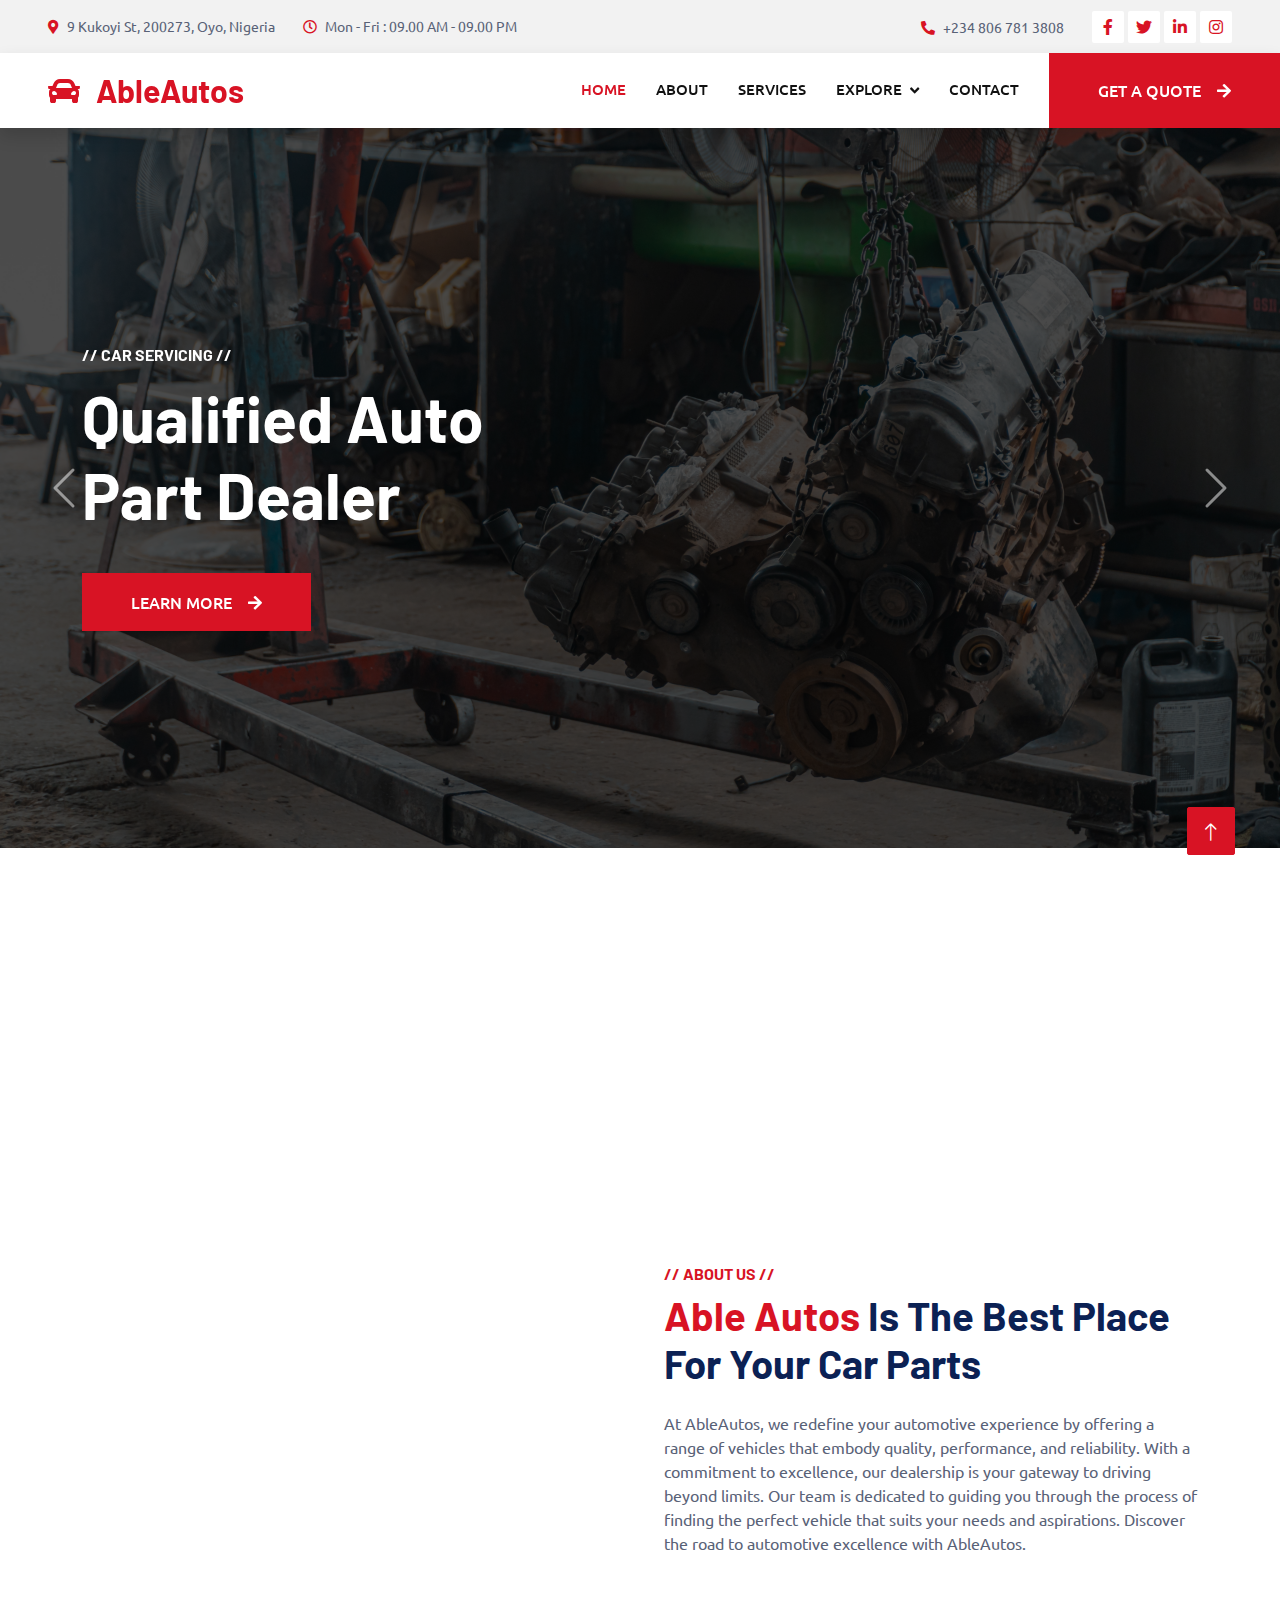
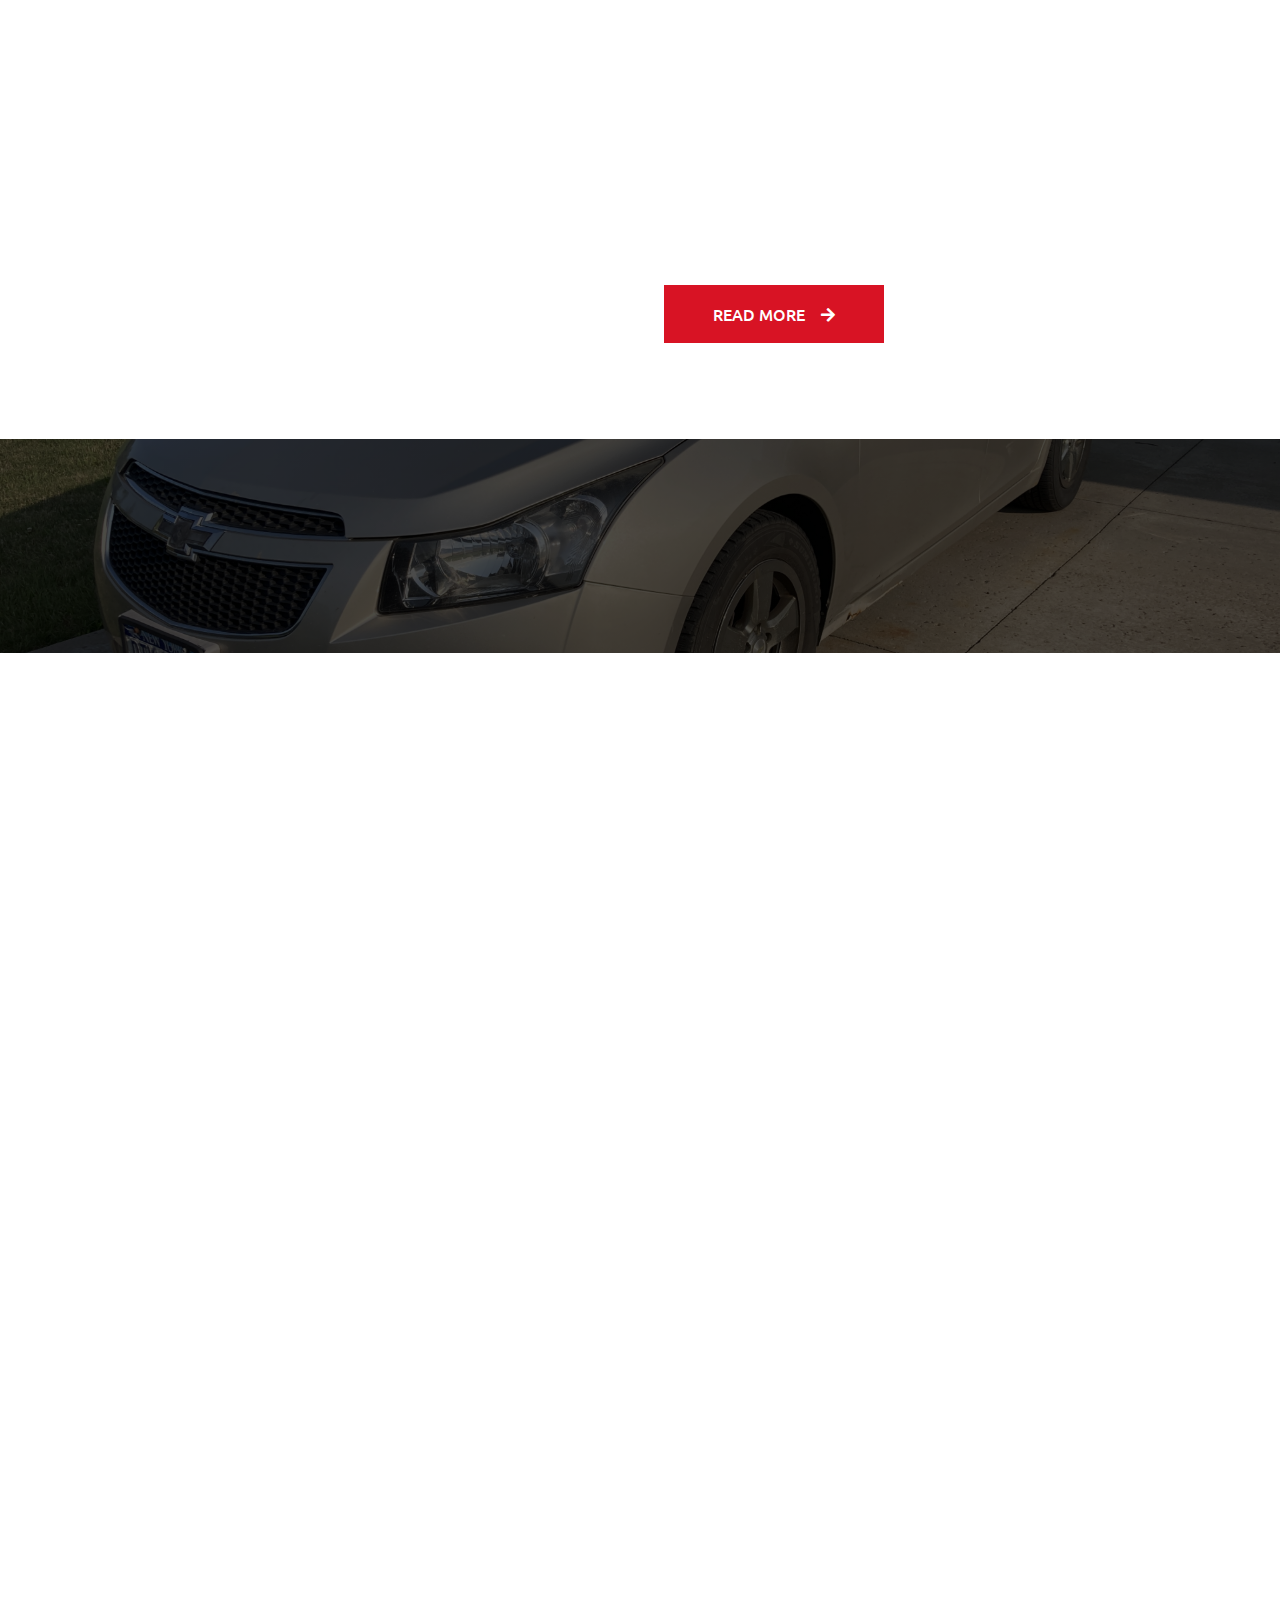
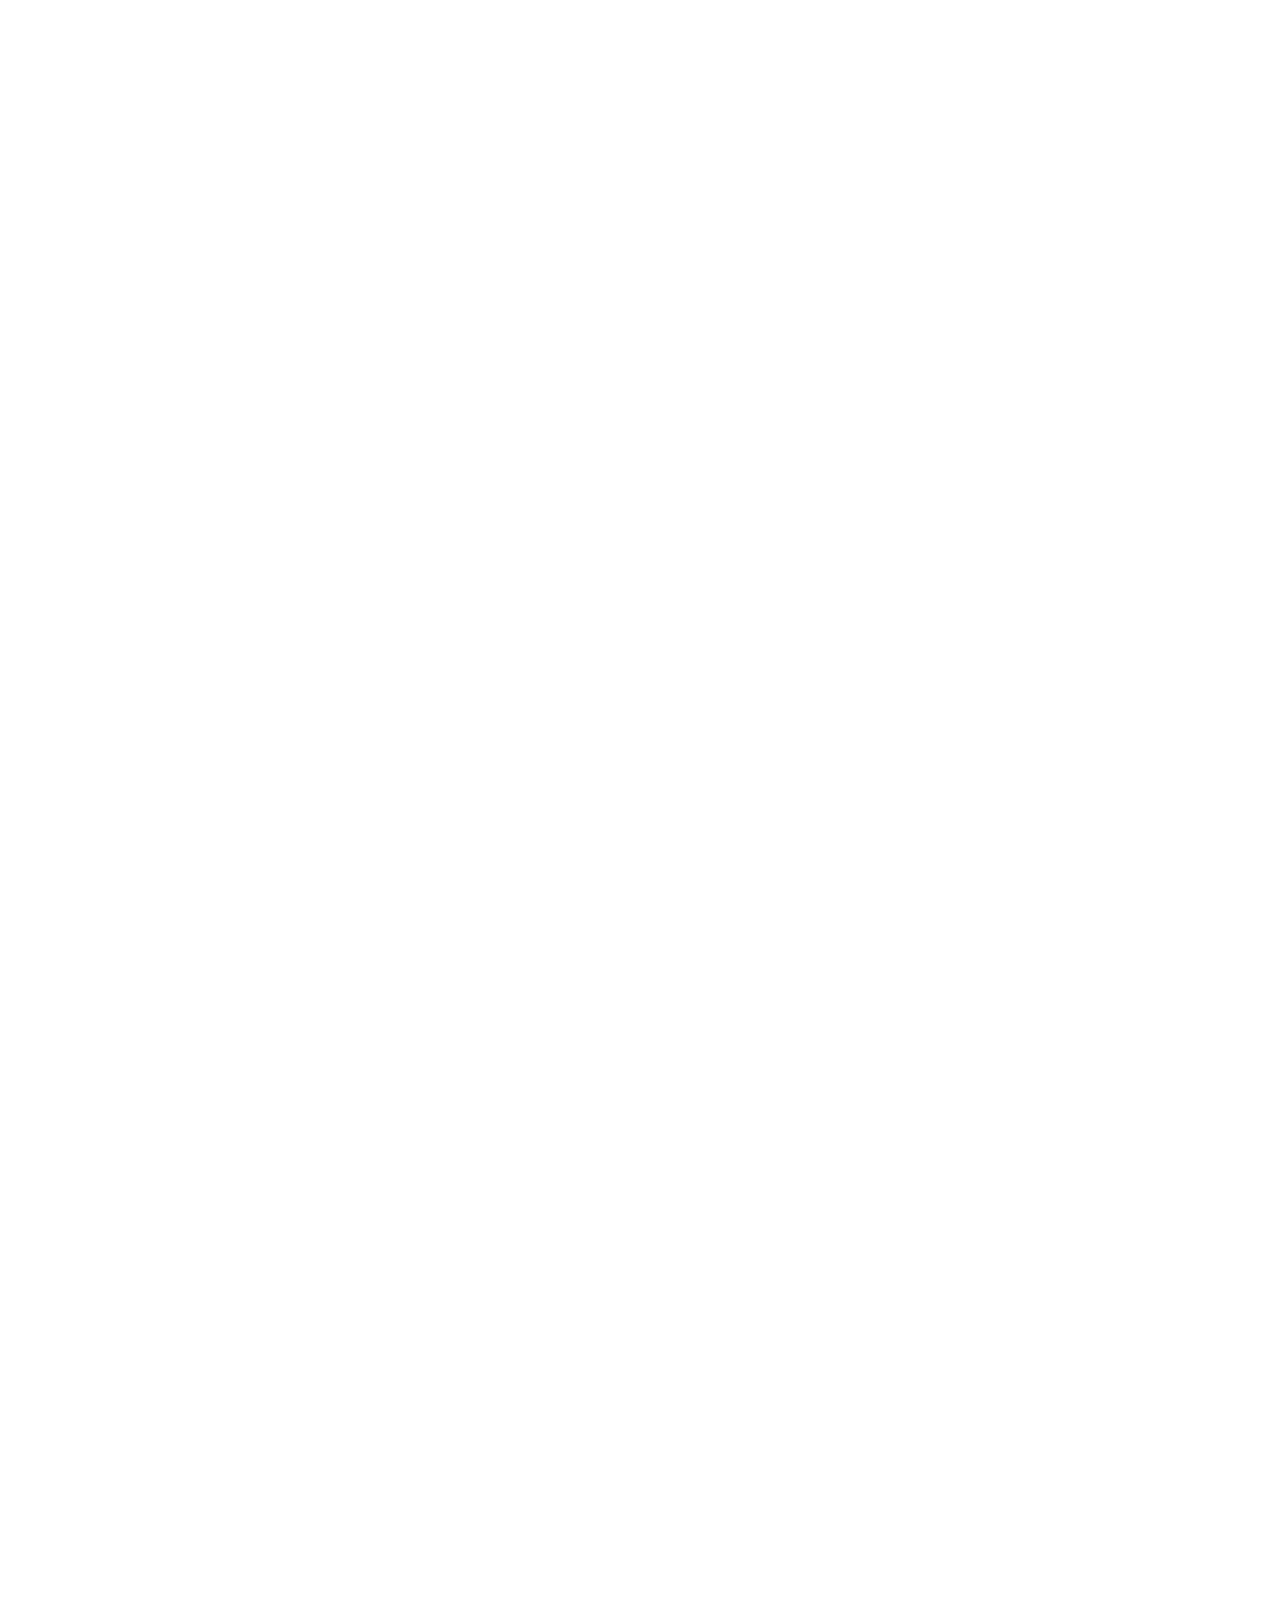
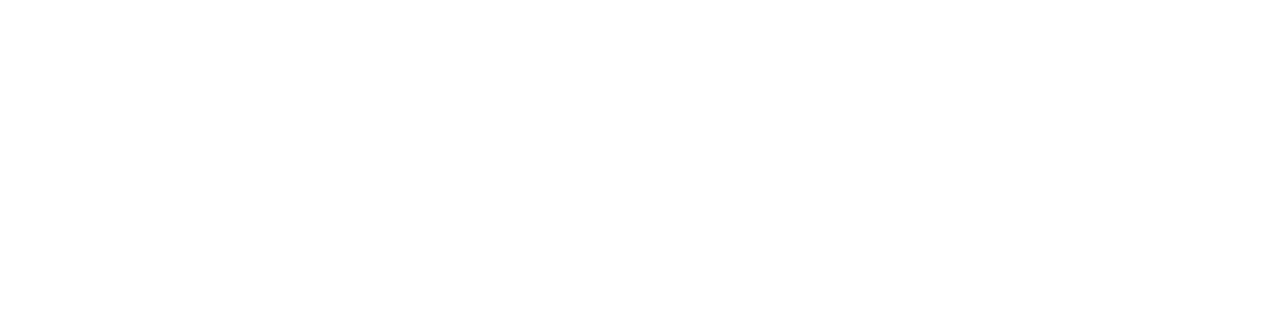
==== commit 7e01a5bc: "Finished a few changes" ====
--- a/index.html
+++ b/index.html
@@ -576,7 +576,7 @@
                     <h4 class="text-light mb-4">Address</h4>
                     <p class="mb-2"><i class="fa fa-map-marker-alt me-3"></i>
 9 Kukoyi St, 200273, Oyo, Nigeria</p>
-                    <p class="mb-2"><i class="fa fa-phone-alt me-3"></i>+234 901 794 35</p>
+                    <p class="mb-2"><i class="fa fa-phone-alt me-3"></i>+234 806 781 3808</p>
                     <p class="mb-2"><i class="fa fa-envelope me-3"></i>
 ableautos02@gmail.com</p>
                     <div class="d-flex pt-2">
